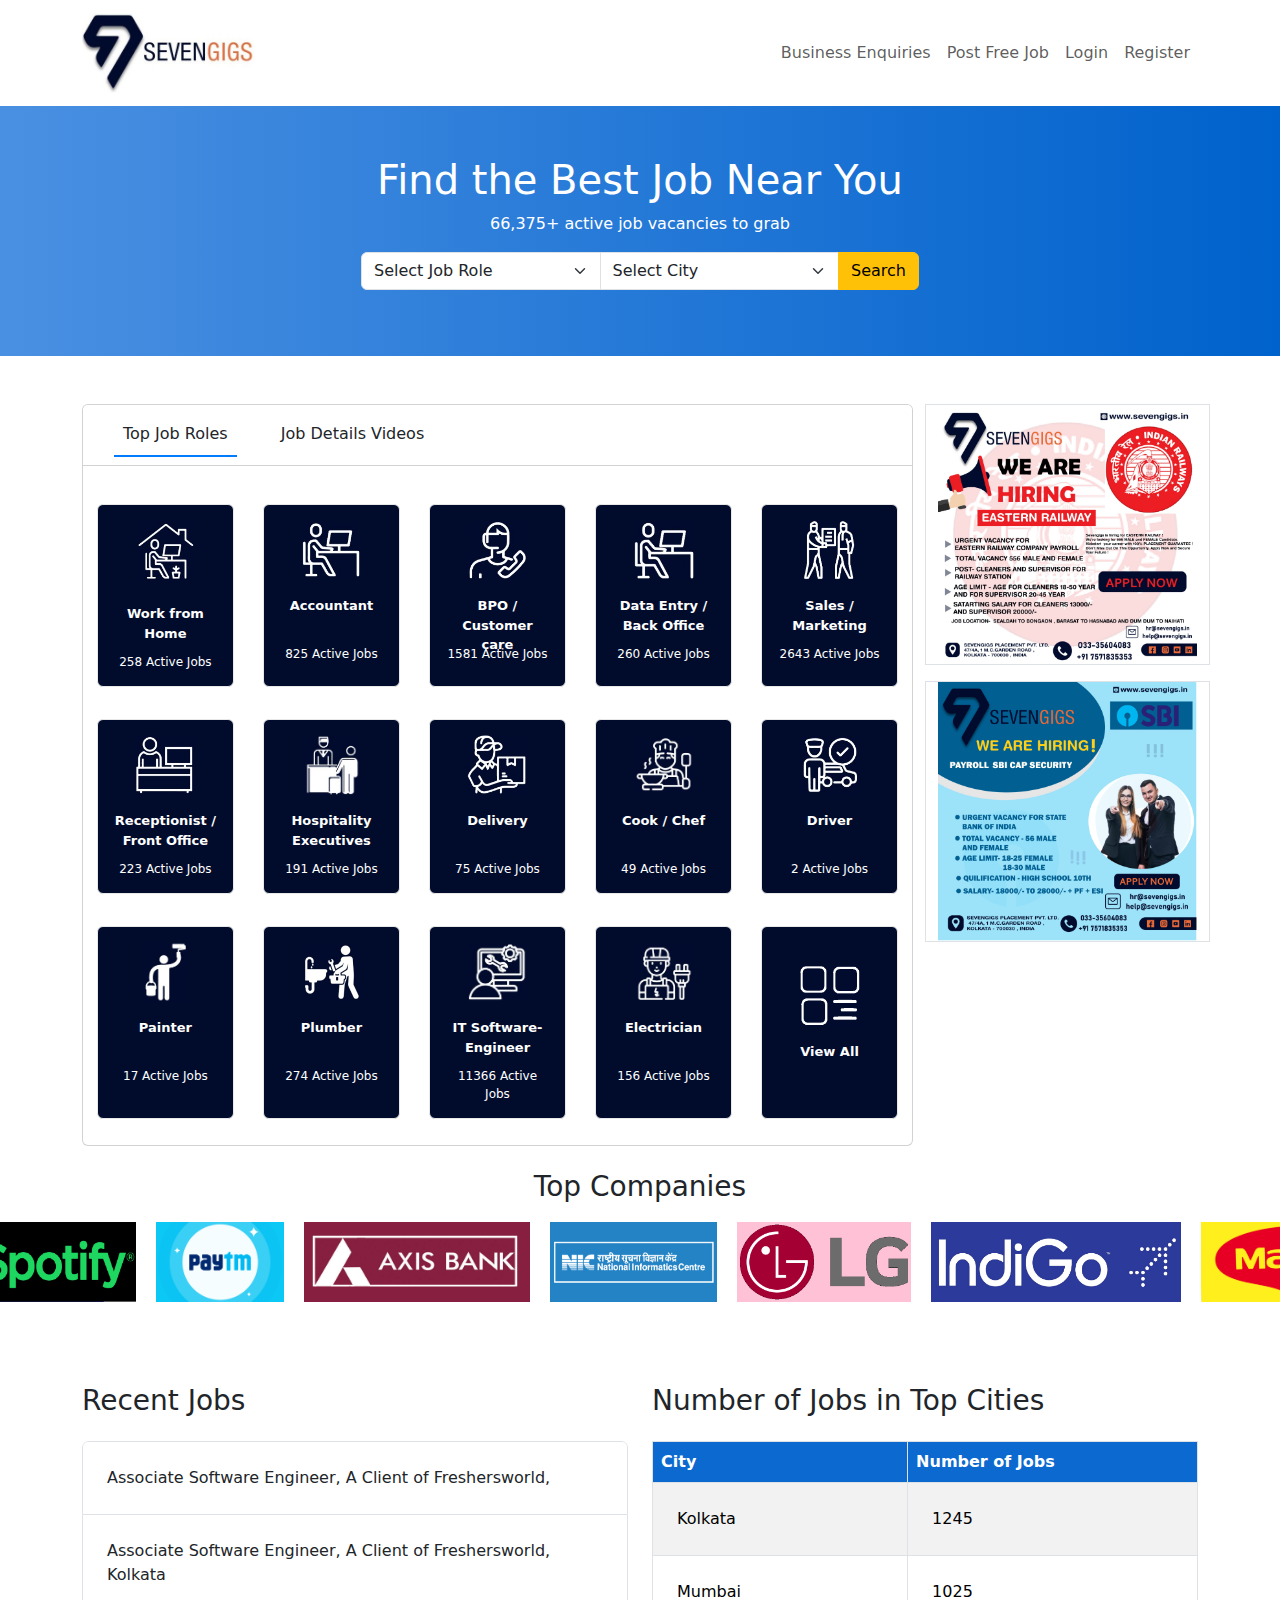
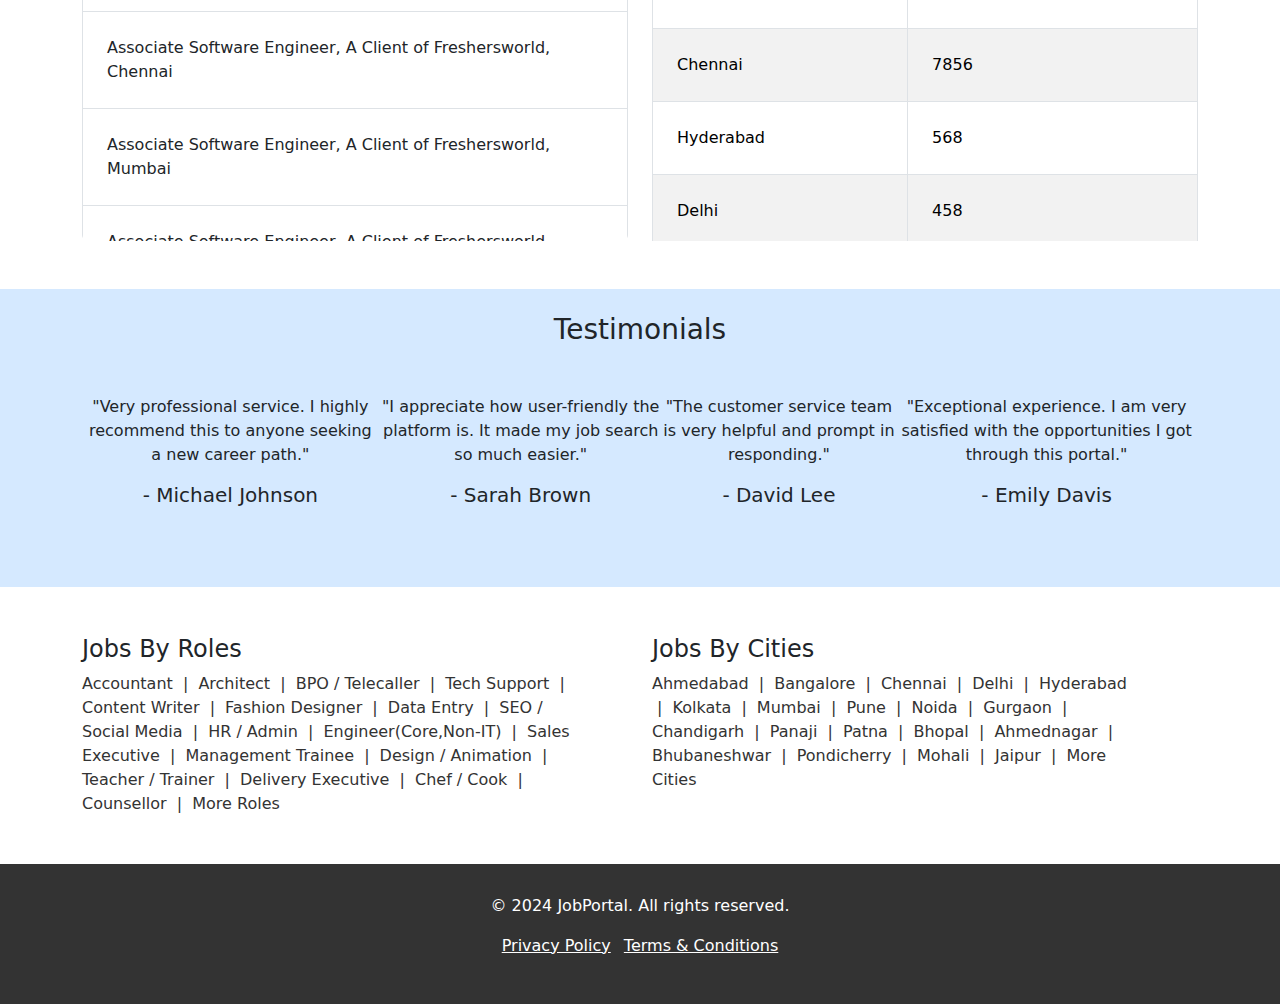
==== index.html @ e4643f8d "This is my first upload" ====
<!DOCTYPE html>
<html lang="en">
<head>
    <meta charset="UTF-8">
    <meta name="viewport" content="width=device-width, initial-scale=1.0">
    <title>Job Portal</title>
    <link href="https://cdn.jsdelivr.net/npm/bootstrap@5.3.0-alpha1/dist/css/bootstrap.min.css" rel="stylesheet">

    <link rel="stylesheet" type="text/css" href="https://cdnjs.cloudflare.com/ajax/libs/slick-carousel/1.8.1/slick.min.css"/>
    <link rel="stylesheet" type="text/css" href="https://cdnjs.cloudflare.com/ajax/libs/slick-carousel/1.8.1/slick-theme.min.css"/>
    <script type="text/javascript" src="https://cdnjs.cloudflare.com/ajax/libs/jquery/3.6.0/jquery.min.js"></script>
    <script type="text/javascript" src="https://cdnjs.cloudflare.com/ajax/libs/slick-carousel/1.8.1/slick.min.js"></script>

    <style>
        /* Custom styles */
        .hero-section {
            background: linear-gradient(90deg, #4a90e2, #0062cc);
            padding: 50px 0;
            color: white;
            text-align: center;
        }
        
        .company-logos img {
            max-width: 250px;
            max-height: 80px;
            margin: 10px;
        }
        .testimonials {
            background: #f9f9f9;
            padding: 50px 0;
        }
        .footer {
            background: #333;
            color: white;
            padding: 30px 0;
        }

        .job-role-div {
            text-align: center;
            border: 1px solid #E8E8E8;
            border-radius: 6px;
            padding: 15px;
            margin: 10px;
            transition: transform 0.3s ease-in-out, box-shadow 0.3s ease-in-out;
            background-color: #010c2c; /* Ensure a consistent background */
            cursor: pointer; 
            margin-top: 22px;
            
        }

        .job-role-div:hover {
            transform: scale(1.05);
            box-shadow: 0 4px 8px rgba(0, 0, 0, 0.1); /* Subtle shadow on hover */
        }

        .job-role-title {            
            font-weight: 700;
            text-align: center;
            padding-top: 16px;
            font-size: 13px;
            color: #ffffff;
            height: 40px;
        }

        .job-role-count{
            text-align: center;
            padding-top: 25px;
            font-size: 12px;
            color: #ffffff;
        }

        .img-60 {
            width: 60px;
            height: 60px;
            object-fit: contain; /* Make sure the images are correctly sized */
        }

        @media (max-width: 767.98px) { /* Mobile responsiveness */
            .job-role-div {
                margin: 5px;
                padding: 10px;
            }
            .job-role-title {
                font-size: 14px;
            }
        }


        .tabs {
            cursor: pointer;
            margin: 0 15px;
            padding: 9px;
            display: inline-block;
        }

        .active-tab {
            border-bottom: 2px solid #007bff;
        }

        .boxContent {
            height: 400px; /* Fixed height for both sections */
        }

        .boxContent a{
            padding: 24px;
        }

        .list-group {
            max-height: 100%;
            overflow-y: auto; /* Enable vertical scrolling */
        }
        .tableView {
            max-height: 100%;
            overflow-y: auto; /* Fixed table without scrolling */
        }
        

        .tableView table tr th{
            background: #0c69cf;
            color: white;
        }

        .tableView table tr td{
            padding: 24px;
        }


        .testimonials{
            background-color: #d5e9ff;
        }

        .jobSection .jobType{
            margin: 0;    
            padding: 0;
            width: 90%;
        }

        .jobSection .jobType a{
            text-decoration: none;
            color:#333;
        }
        .jobSection .jobType a span{            
            padding: 0 5px;
        }
        
        
    


       
    </style>
</head>
<body>

<!-- Header -->
<nav class="navbar navbar-expand-lg navbar-light">
    <div class="container">
        <a class="navbar-brand" href="#"><img src="./img/logo.jpg" style="max-width: 300px;max-height: 80px;"></a>
        <button class="navbar-toggler" type="button" data-bs-toggle="collapse" data-bs-target="#navbarNav" aria-controls="navbarNav" aria-expanded="false" aria-label="Toggle navigation">
            <span class="navbar-toggler-icon"></span>
        </button>
        <div class="collapse navbar-collapse" id="navbarNav">
            <ul class="navbar-nav ms-auto">
                <li class="nav-item">
                    <a class="nav-link" href="#">Business Enquiries</a>
                </li>
                <li class="nav-item">
                    <a class="nav-link" href="#">Post Free Job</a>
                </li>
                <li class="nav-item">
                    <a class="nav-link" href="#">Login</a>
                </li>
                <li class="nav-item">
                    <a class="nav-link btn btn-warning" href="#">Register</a>
                </li>
            </ul>
        </div>
    </div>
</nav>

<!-- Hero Section -->
<section class="hero-section">
    <div class="container">
        <h1>Find the Best Job Near You</h1>
        <p>66,375+ active job vacancies to grab</p>
        <form class="d-flex justify-content-center">
            <div class="input-group mb-3 w-50">
                <select class="form-select">
                    <option selected>Select Job Role</option>
                    <option value="1">Accountant</option>
                    <option value="2">Engineer</option>
                    <option value="3">Manager</option>
                </select>
                <select class="form-select">
                    <option selected>Select City</option>
                    <option value="1">Chennai</option>
                    <option value="2">Bangalore</option>
                    <option value="3">Mumbai</option>
                </select>
                <button class="btn btn-warning" type="submit">Search</button>
            </div>
        </form>
    </div>
</section>

<div class="container mt-5">
    <div class="row">
        <div class="col-md-9">
            <div class="card">
                <div class="card-header bg-white">
                    <span class="font-bold tabs roleTab active-tab" onclick="showTab('jobRoles')">Top Job Roles</span>
                    <span class="font-bold tabs videoTab" onclick="showTab('videos')">Job Details Videos</span>
                </div>

                <div class="card-body">
                    <div id="jobRoles" class="tab-content">
                        <div class="row d-flex justify-content-between">
                            <!-- Job Role Box 1 -->
                            <a href="/accountant-jobs" class="col-md-2 d-flex flex-column align-items-center text-decoration-none job-role-div">
                                <img alt="Accountant" class="img-60" src="./img/workfromhome.png">
                                <div class="job-role-title mt-2">Work from Home</div>
                                <div class="job-role-count">258 Active Jobs</div>
                            </a>
    
                            <a href="/accountant-jobs" class="col-md-2 d-flex flex-column align-items-center text-decoration-none job-role-div">
                                <img alt="Accountant" class="center img-60" src="./img/Accountant.png">
                                <div class="center job-role-title">Accountant</div>
                                <div class="center job-role-count">825 Active Jobs</div>
                            </a>
                            
                            <a href="/accountant-jobs" class="col-md-2 d-flex flex-column align-items-center text-decoration-none job-role-div">
                                <img alt="BPO / Customer care" class="center img-60" src="./img/BPO_Telecallers.png">
                                <div class="center job-role-title">BPO / Customer care</div>
                                <div class="center job-role-count">1581 Active Jobs</div>
                            </a>
                            
                            <a href="/accountant-jobs" class="col-md-2 d-flex flex-column align-items-center text-decoration-none job-role-div">
                                <img alt="Data Entry / Back Office" class="center img-60" src="./img/Data_entry_Back_office.png">
                                <div class="center job-role-title">Data Entry / Back Office</div>
                                <div class="center job-role-count">260 Active Jobs</div>
                            </a>
                            
                            <a href="/accountant-jobs" class="col-md-2 d-flex flex-column align-items-center text-decoration-none job-role-div">
                                <img alt="Sales / Marketing" class="center img-60" src="./img/Sales.png">
                                <div class="center job-role-title">Sales / Marketing</div>
                                <div class="center job-role-count">2643 Active Jobs</div>
                            </a>
                            
                            <a href="/accountant-jobs" class="col-md-2 d-flex flex-column align-items-center text-decoration-none job-role-div">
                                <img alt="Receptionist / Front Office" class="center img-60" src="./img/Receptionist_Front_office.png">
                                <div class="center job-role-title">Receptionist / Front Office</div>
                                <div class="center job-role-count">223 Active Jobs</div>
                            </a>
                            <a href="/accountant-jobs" class="col-md-2 d-flex flex-column align-items-center text-decoration-none job-role-div">
                                <img alt="Hospitality Executives" class="center img-60" src="./img/Hospitality_Executives.png">
                                <div class="center job-role-title">Hospitality Executives</div>
                                <div class="center job-role-count">191 Active Jobs</div>
                            </a>
                            
                            <a href="/accountant-jobs" class="col-md-2 d-flex flex-column align-items-center text-decoration-none job-role-div">
                                <img alt="Delivery" class="center img-60" src="./img/Delivery_boy.png">
                                <div class="center job-role-title">Delivery</div>
                                <div class="center job-role-count">75 Active Jobs</div>
                            </a>
                            
                            <a href="/accountant-jobs" class="col-md-2 d-flex flex-column align-items-center text-decoration-none job-role-div">
                                <img alt="Cook / Chef" class="center img-60" src="./img/Cook.png">
                                <div class="center job-role-title">Cook / Chef</div>
                                <div class="center job-role-count">49 Active Jobs</div>
                            </a>
                            
                            <a href="/accountant-jobs" class="col-md-2 d-flex flex-column align-items-center text-decoration-none job-role-div">
                                <img alt="Driver" class="center img-60" src="./img/Driver.png">
                                <div class="center job-role-title">Driver</div>
                                <div class="center job-role-count">2 Active Jobs</div>
                            </a>
                            
                            <a href="/accountant-jobs" class="col-md-2 d-flex flex-column align-items-center text-decoration-none job-role-div">
                                <img alt="Painter" class="center img-60" src="./img/Painter.png">
                                <div class="center job-role-title">Painter</div>
                                <div class="center job-role-count">17 Active Jobs</div>
                            </a>
                            
                            <a href="/accountant-jobs" class="col-md-2 d-flex flex-column align-items-center text-decoration-none job-role-div">
                                <img alt="Plumber" class="center img-60" src="./img/Plumber.png">
                                <div class="center job-role-title">Plumber</div>
                                <div class="center job-role-count">274 Active Jobs</div>
                            </a>
                            
                            <a href="/accountant-jobs" class="col-md-2 d-flex flex-column align-items-center text-decoration-none job-role-div">
                                <img alt="IT Software-Engineer" class="center img-60" src="./img/IT-Software.png">
                                <div class="center job-role-title">IT Software-Engineer</div>
                                <div class="center job-role-count">11366 Active Jobs</div>
                            </a>
                            
                            <a href="/accountant-jobs" class="col-md-2 d-flex flex-column align-items-center text-decoration-none job-role-div">
                                <img  alt="Electrician" class="center img-60" src="./img/Electrician.png">
                                <div class="center job-role-title">Electrician</div>
                                <div class="center job-role-count">156 Active Jobs</div>
                            </a>

                            <a href="/accountant-jobs" class="col-md-2 d-flex flex-column align-items-center text-decoration-none job-role-div">                                
                                <img alt="view_all" class="center img-60 mt-4" src="./img/view_all.png">
                                <div class="center job-role-title">View All</div>
                            </a>
                        </div>    
                    </div>

                    <div id="videos" class="tab-content d-none">
                        <div class="row d-flex justify-content-between">
                            <!-- Video Box 1 -->
                            <a href="/accountant-jobs" class="col-md d-flex flex-column align-items-center text-decoration-none job-role-div">
                                <img alt="Accountant" class="img-60" src="./img/Accountant.svg">
                                <div class="job-role-title mt-2">Accountant video</div>
                                <div class="job-role-count">825 Active Jobs</div>
                            </a>

                            <a href="/accountant-jobs" class="col-md d-flex flex-column align-items-center text-decoration-none job-role-div">
                                <img alt="Accountant" class="img-60" src="./img/Accountant.svg">
                                <div class="job-role-title mt-2">Accountant video</div>
                                <div class="job-role-count">825 Active Jobs</div>
                            </a>

                            <a href="/accountant-jobs" class="col-md d-flex flex-column align-items-center text-decoration-none job-role-div">
                                <img alt="Accountant" class="img-60" src="./img/Accountant.svg">
                                <div class="job-role-title mt-2">Accountant video</div>
                                <div class="job-role-count">825 Active Jobs</div>
                            </a>
    
                            
                        </div>
                    </div>
                </div>
            </div>        
            
        </div>
        <div class="col-md-3">
            <div class="d-flex flex-column align-items-center">            
                <div class="row">
                    <div class="image1 d-flex justify-content-center mb-3 border">
                        <img src="./img/job_poster_1.jpeg" alt="Image 1" class="img-fluid">
                    </div>
                    <div class="image2 d-flex justify-content-center border">
                        <img src="./img/job_poster_2.jpeg" alt="Image 2" class="img-fluid">
                    </div>
                </div>
            </div>   
        </div>        
    </div>   

</div>



<!-- Partner Companies Section -->
<section class="company-logos text-center py-4">
    <div class="container">
        <h3>Top Companies</h3>
        <div class="slider d-flex justify-content-center">
            <img src="./img/com_1.png" alt="Company 1">
            <img src="./img/com_2.png" alt="Company 2">
            <img src="./img/com_3.png" alt="Company 3">
            <img src="./img/com_4.png" alt="Company 4">
            <img src="./img/com_5.png" alt="Company 5">
            <img src="./img/com_6.png" alt="Company 6">
            <img src="./img/com_7.png" alt="Company 7">            
        </div>
    </div>
</section>


<div class="container mt-5 mb-5">
    <div class="row">
        <!-- Recent Jobs Section -->
        <div class="col-md-6 d-flex flex-column">
            <div class="boxTitle mb-3">
                <h3>Recent Jobs</h3>
            </div>
            <div class="boxContent list-group flex-grow-1">
                <a href="#" class="list-group-item list-group-item-action">
                    Associate Software Engineer, A Client of Freshersworld,
                </a>
                <a href="#" class="list-group-item list-group-item-action">
                    Associate Software Engineer, A Client of Freshersworld, Kolkata
                </a>
                <a href="#" class="list-group-item list-group-item-action">
                    Associate Software Engineer, A Client of Freshersworld, Chennai
                </a>
                <a href="#" class="list-group-item list-group-item-action">
                    Associate Software Engineer, A Client of Freshersworld, Mumbai
                </a>
                <a href="#" class="list-group-item list-group-item-action">
                    Associate Software Engineer, A Client of Freshersworld, Hyderabad
                </a>
                <a href="#" class="list-group-item list-group-item-action">
                    Associate Software Engineer, A Client of Freshersworld, Delhi
                </a>
                <a href="#" class="list-group-item list-group-item-action">
                    Associate Software Engineer, A Client of Freshersworld, Assam
                </a>
                <a href="#" class="list-group-item list-group-item-action">
                    Associate Software Engineer, A Client of Freshersworld, Assam
                </a>
                <a href="#" class="list-group-item list-group-item-action">
                    Associate Software Engineer, A Client of Freshersworld, Assam
                </a>
                <a href="#" class="list-group-item list-group-item-action">
                    Associate Software Engineer, A Client of Freshersworld, Assam
                </a>
                <a href="#" class="list-group-item list-group-item-action">
                    Associate Software Engineer, A Client of Freshersworld, Assam
                </a>
                <a href="#" class="list-group-item list-group-item-action">
                    Associate Software Engineer, A Client of Freshersworld, Assam
                </a>
                <a href="#" class="list-group-item list-group-item-action">
                    Associate Software Engineer, A Client of Freshersworld, Assam
                </a>

            </div>
        </div>

        <!-- Number of Jobs in Top Cities Section -->
        <div class="col-md-6 d-flex flex-column">
            <div class="boxTitle mb-3">
                <h3>Number of Jobs in Top Cities</h3>
            </div>
            <div class="boxContent tableView">
                <table class="table table-striped table-bordered">
                    <thead class="thead-dark">
                        <tr>
                            <th scope="col">City</th>
                            <th scope="col">Number of Jobs</th>
                        </tr>
                    </thead>
                    <tbody>
                        <tr>
                            <td>Kolkata</td>
                            <td>1245</td>
                        </tr>
                        <tr>
                            <td>Mumbai</td>
                            <td>1025</td>
                        </tr>
                        <tr>
                            <td>Chennai</td>
                            <td>7856</td>
                        </tr>
                        <tr>
                            <td>Hyderabad</td>
                            <td>568</td>
                        </tr>
                        <tr>
                            <td>Delhi</td>
                            <td>458</td>
                        </tr>
                    </tbody>
                </table>
            </div>
        </div>
    </div>
</div>




<section class="testimonials text-center py-4">
    <div class="container">
        <h3>Testimonials</h3>
        <div class="testimonialsSlider mt-5 mb-5 d-flex justify-content-center">

            <div class="testimonial-box">
                <p>"Very professional service. I highly recommend this to anyone seeking a new career path."</p>
                <h5>- Michael Johnson</h5>
            </div>
            
            <div class="testimonial-box">
                <p>"I appreciate how user-friendly the platform is. It made my job search so much easier."</p>
                <h5>- Sarah Brown</h5>
            </div>

            <div class="testimonial-box">
                <p>"The customer service team is very helpful and prompt in responding."</p>
                <h5>- David Lee</h5>
            </div>

            <div class="testimonial-box">
                <p>"Exceptional experience. I am very satisfied with the opportunities I got through this portal."</p>
                <h5>- Emily Davis</h5>
            </div>
                     
        </div>
    </div>
</section>


<section class="jobSection mt-5 mb-5">
    <div class="container">
        <div class="row">
            <div class="col-md-6">
                <h4>Jobs By Roles</h4>
                <ul class="jobType">
                    <a href="#">Accountant <span>|</span></a>
                    <a href="#">Architect <span>|</span></a>
                    <a href="#">BPO / Telecaller <span>|</span></a>
                    <a href="#">Tech Support <span>|</span></a>
                    <a href="#">Content Writer <span>|</span></a>
                    <a href="#">Fashion Designer <span>|</span></a>
                    <a href="#">Data Entry <span>|</span></a>
                    <a href="#">SEO / Social Media <span>|</span></a>
                    <a href="#">HR / Admin <span>|</span></a>
                    <a href="#">Engineer(Core,Non-IT) <span>|</span></a>
                    <a href="#">Sales Executive <span>|</span></a>
                    <a href="#">Management Trainee <span>|</span></a>
                    <a href="#">Design / Animation <span>|</span></a>
                    <a href="#">Teacher / Trainer <span>|</span></a>
                    <a href="#">Delivery Executive <span>|</span></a>
                    <a href="#">Chef / Cook <span>|</span></a>
                    <a href="#">Counsellor <span>|</span></a>
                    <a href="#">More Roles </a>
                </ul>
            </div>

            <div class="col-md-6">
                <h4>Jobs By Cities</h4>
                <ul class="jobType">
                    <a href="#">Ahmedabad <span>|</span> </a>
                    <a href="#">Bangalore <span>|</span> </a>
                    <a href="#">Chennai <span>|</span> </a>
                    <a href="#">Delhi <span>|</span> </a>
                    <a href="#">Hyderabad <span>|</span> </a>
                    <a href="#">Kolkata <span>|</span> </a>
                    <a href="#">Mumbai <span>|</span> </a>
                    <a href="#">Pune <span>|</span> </a>
                    <a href="#">Noida <span>|</span> </a>
                    <a href="#">Gurgaon <span>|</span> </a>
                    <a href="#">Chandigarh <span>|</span> </a>
                    <a href="#">Panaji <span>|</span> </a>
                    <a href="#">Patna <span>|</span> </a>
                    <a href="#">Bhopal <span>|</span> </a>
                    <a href="#">Ahmednagar <span>|</span> </a>
                    <a href="#">Bhubaneshwar <span>|</span> </a>
                    <a href="#">Pondicherry <span>|</span> </a>
                    <a href="#">Mohali <span>|</span> </a>
                    <a href="#">Jaipur <span>|</span> </a>
                    <a href="#">More Cities </a>
                </ul>                
            </div>
        </div>
    </div>
</section>







<!-- Footer -->
<footer class="footer text-center">
    <div class="container">
        <p>© 2024 JobPortal. All rights reserved.</p>
        <ul class="list-inline">
            <li class="list-inline-item"><a href="#" class="text-white">Privacy Policy</a></li>
            <li class="list-inline-item"><a href="#" class="text-white">Terms & Conditions</a></li>
        </ul>
    </div>
</footer>

<script src="https://cdn.jsdelivr.net/npm/bootstrap@5.3.0-alpha1/dist/js/bootstrap.bundle.min.js"></script>
<script src="https://cdn.jsdelivr.net/npm/bootstrap@5.3.0-alpha1/dist/js/bootstrap.bundle.min.js"></script>

<script>
    function showTab(tab) {
        // Hide all tab contents
        document.querySelectorAll('.tab-content').forEach(el => el.classList.add('d-none'));

        // Remove active tab class from all tabs
        document.querySelectorAll('.tabs').forEach(el => el.classList.remove('active-tab'));

        // Show the selected tab content and add active class to the clicked tab
        document.getElementById(tab).classList.remove('d-none');
        if (tab === 'jobRoles') {
            document.querySelector('.roleTab').classList.add('active-tab');
        } else {
            document.querySelector('.videoTab').classList.add('active-tab');
        }
    }

    $(document).ready(function(){
        $('.slider').slick({
            slidesToShow: 4, // Number of slides to show at once
            slidesToScroll: 1, // Number of slides to scroll at a time
            autoplay: true, // Automatically play the slides
            autoplaySpeed: 2000, // Speed of autoplay
            dots: true, // Show dots below the slider
            responsive: [
                {
                    breakpoint: 768,
                    settings: {
                        slidesToShow: 2 // Show 2 slides on smaller screens
                    }
                },
                {
                    breakpoint: 480,
                    settings: {
                        slidesToShow: 1 // Show 1 slide on extra small screens
                    }
                }
            ]
        });

        $('.testimonialsSlider').slick({
            slidesToShow: 1, // Number of slides to show at once
            slidesToScroll: 1, // Number of slides to scroll at a time
            autoplay: true, // Automatically play the slides
            autoplaySpeed: 2500, // Speed of autoplay
            dots: true, // Show dots below the slider
            responsive: [
                {
                    breakpoint: 768,
                    settings: {
                        slidesToShow: 2 // Show 2 slides on smaller screens
                    }
                },
                {
                    breakpoint: 480,
                    settings: {
                        slidesToShow: 1 // Show 1 slide on extra small screens
                    }
                }
            ]
        });


    });

    



</script>
</body>
</html>
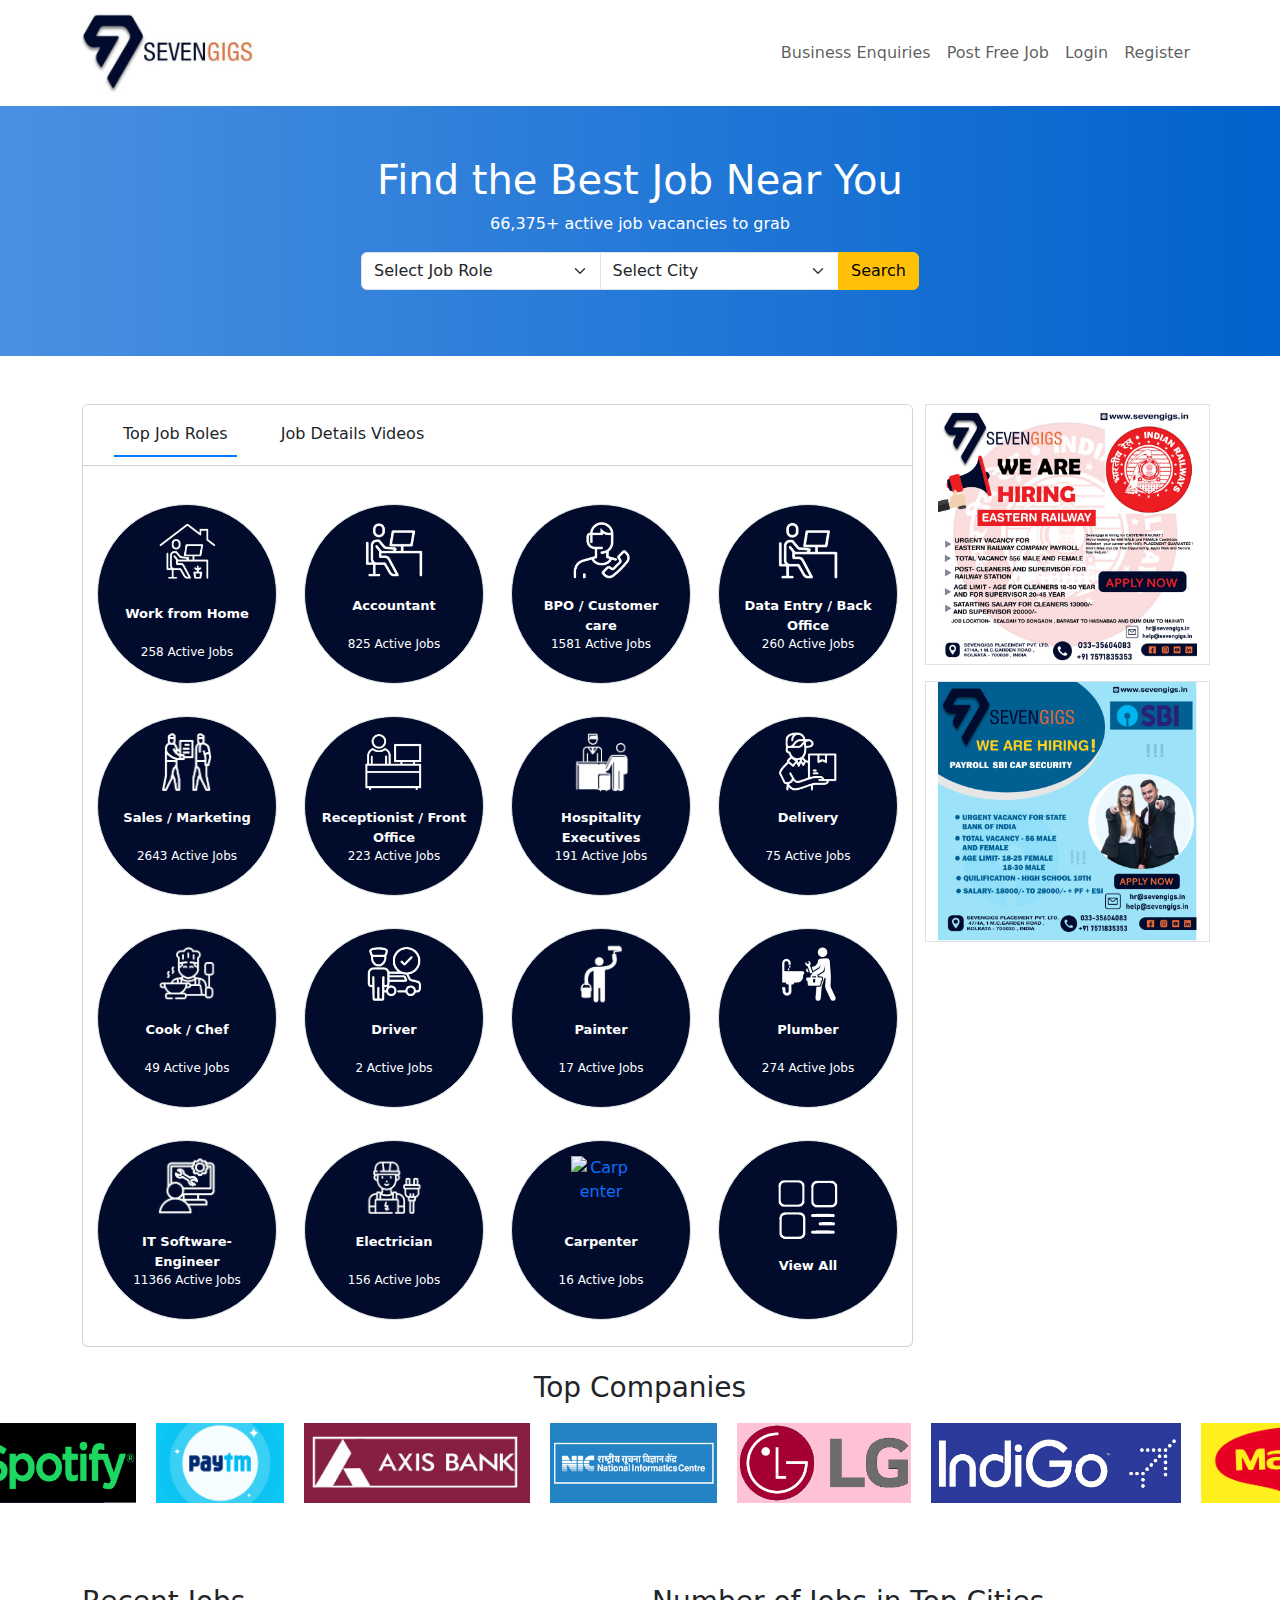
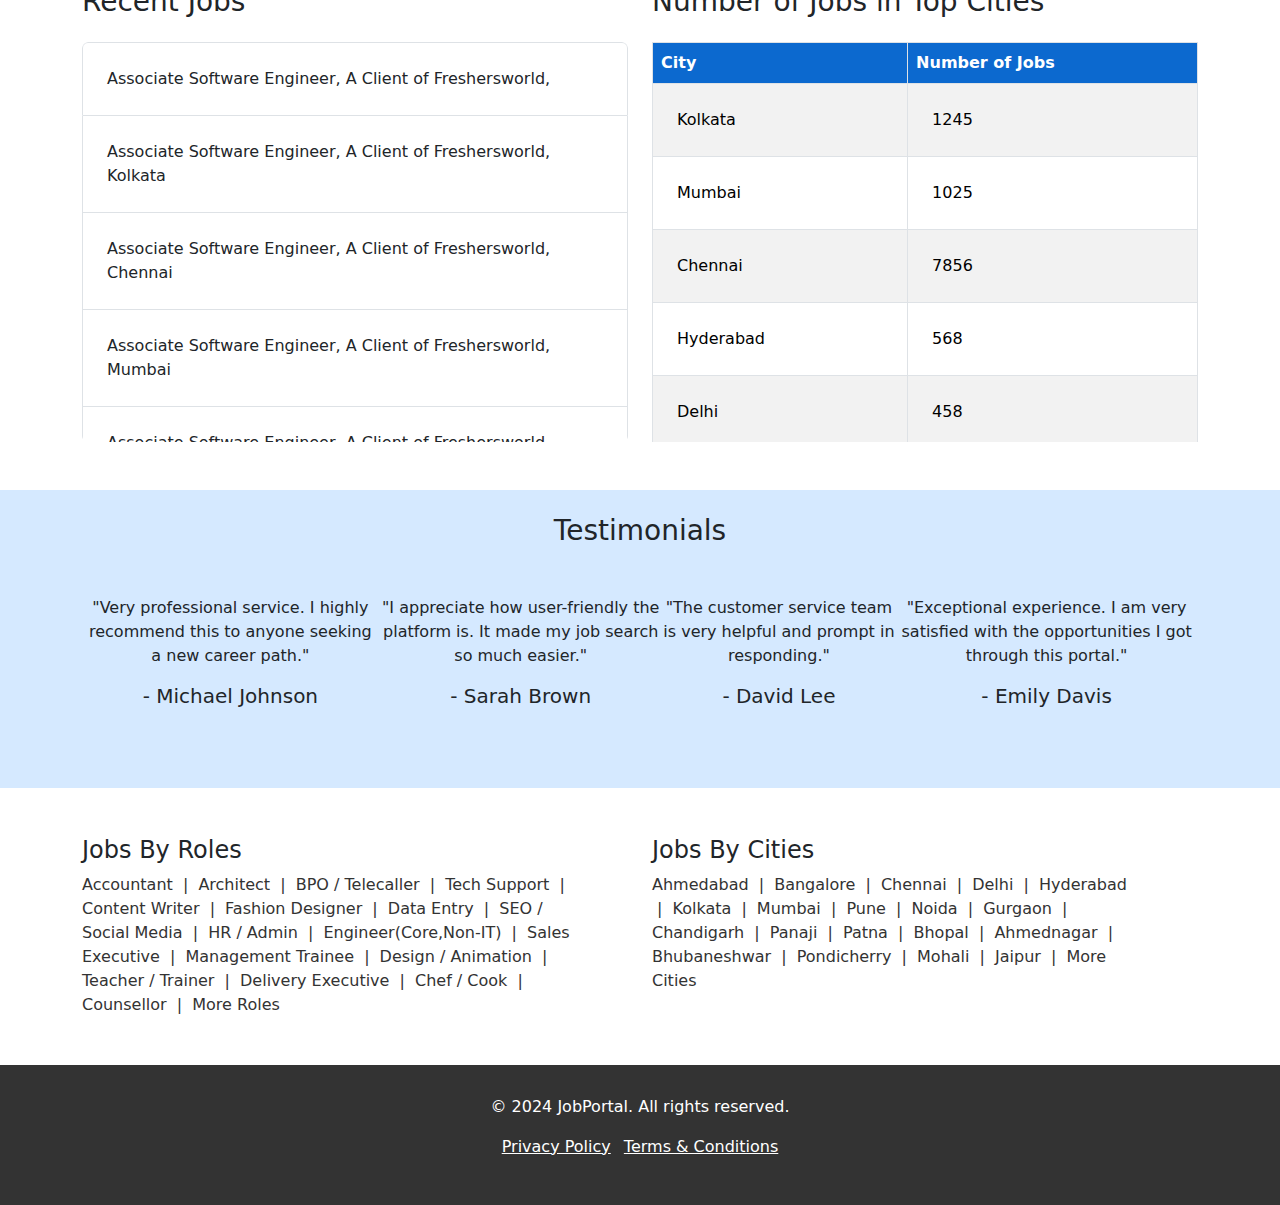
==== commit 06333892: "changes done" ====
--- a/index.html
+++ b/index.html
@@ -38,13 +38,17 @@
         .job-role-div {
             text-align: center;
             border: 1px solid #E8E8E8;
-            border-radius: 6px;
+            /* border-radius: 6px; */
             padding: 15px;
             margin: 10px;
             transition: transform 0.3s ease-in-out, box-shadow 0.3s ease-in-out;
             background-color: #010c2c; /* Ensure a consistent background */
             cursor: pointer; 
             margin-top: 22px;
+            border-radius:50%;
+            height: 180px;
+            width: 180px;
+
             
         }
 
@@ -64,7 +68,7 @@
 
         .job-role-count{
             text-align: center;
-            padding-top: 25px;
+            padding-top: 15px;
             font-size: 12px;
             color: #ffffff;
         }
@@ -299,6 +303,12 @@
                                 <div class="center job-role-count">156 Active Jobs</div>
                             </a>
 
+                            <a href="/accountant-jobs" class="col-md-2 d-flex flex-column align-items-center text-decoration-none job-role-div">
+                                <img  alt="Carpenter" class="center img-60" src="./img/Carpenter.png">
+                                <div class="center job-role-title">Carpenter</div>
+                                <div class="center job-role-count">16 Active Jobs</div>
+                            </a>
+
                             <a href="/accountant-jobs" class="col-md-2 d-flex flex-column align-items-center text-decoration-none job-role-div">                                
                                 <img alt="view_all" class="center img-60 mt-4" src="./img/view_all.png">
                                 <div class="center job-role-title">View All</div>
@@ -309,19 +319,19 @@
                     <div id="videos" class="tab-content d-none">
                         <div class="row d-flex justify-content-between">
                             <!-- Video Box 1 -->
-                            <a href="/accountant-jobs" class="col-md d-flex flex-column align-items-center text-decoration-none job-role-div">
+                            <a href="/accountant-jobs" class="col-md-2 d-flex flex-column align-items-center text-decoration-none job-role-div">
                                 <img alt="Accountant" class="img-60" src="./img/Accountant.svg">
                                 <div class="job-role-title mt-2">Accountant video</div>
                                 <div class="job-role-count">825 Active Jobs</div>
                             </a>
 
-                            <a href="/accountant-jobs" class="col-md d-flex flex-column align-items-center text-decoration-none job-role-div">
+                            <a href="/accountant-jobs" class="col-md-2 d-flex flex-column align-items-center text-decoration-none job-role-div">
                                 <img alt="Accountant" class="img-60" src="./img/Accountant.svg">
                                 <div class="job-role-title mt-2">Accountant video</div>
                                 <div class="job-role-count">825 Active Jobs</div>
                             </a>
 
-                            <a href="/accountant-jobs" class="col-md d-flex flex-column align-items-center text-decoration-none job-role-div">
+                            <a href="/accountant-jobs" class="col-md-2 d-flex flex-column align-items-center text-decoration-none job-role-div">
                                 <img alt="Accountant" class="img-60" src="./img/Accountant.svg">
                                 <div class="job-role-title mt-2">Accountant video</div>
                                 <div class="job-role-count">825 Active Jobs</div>
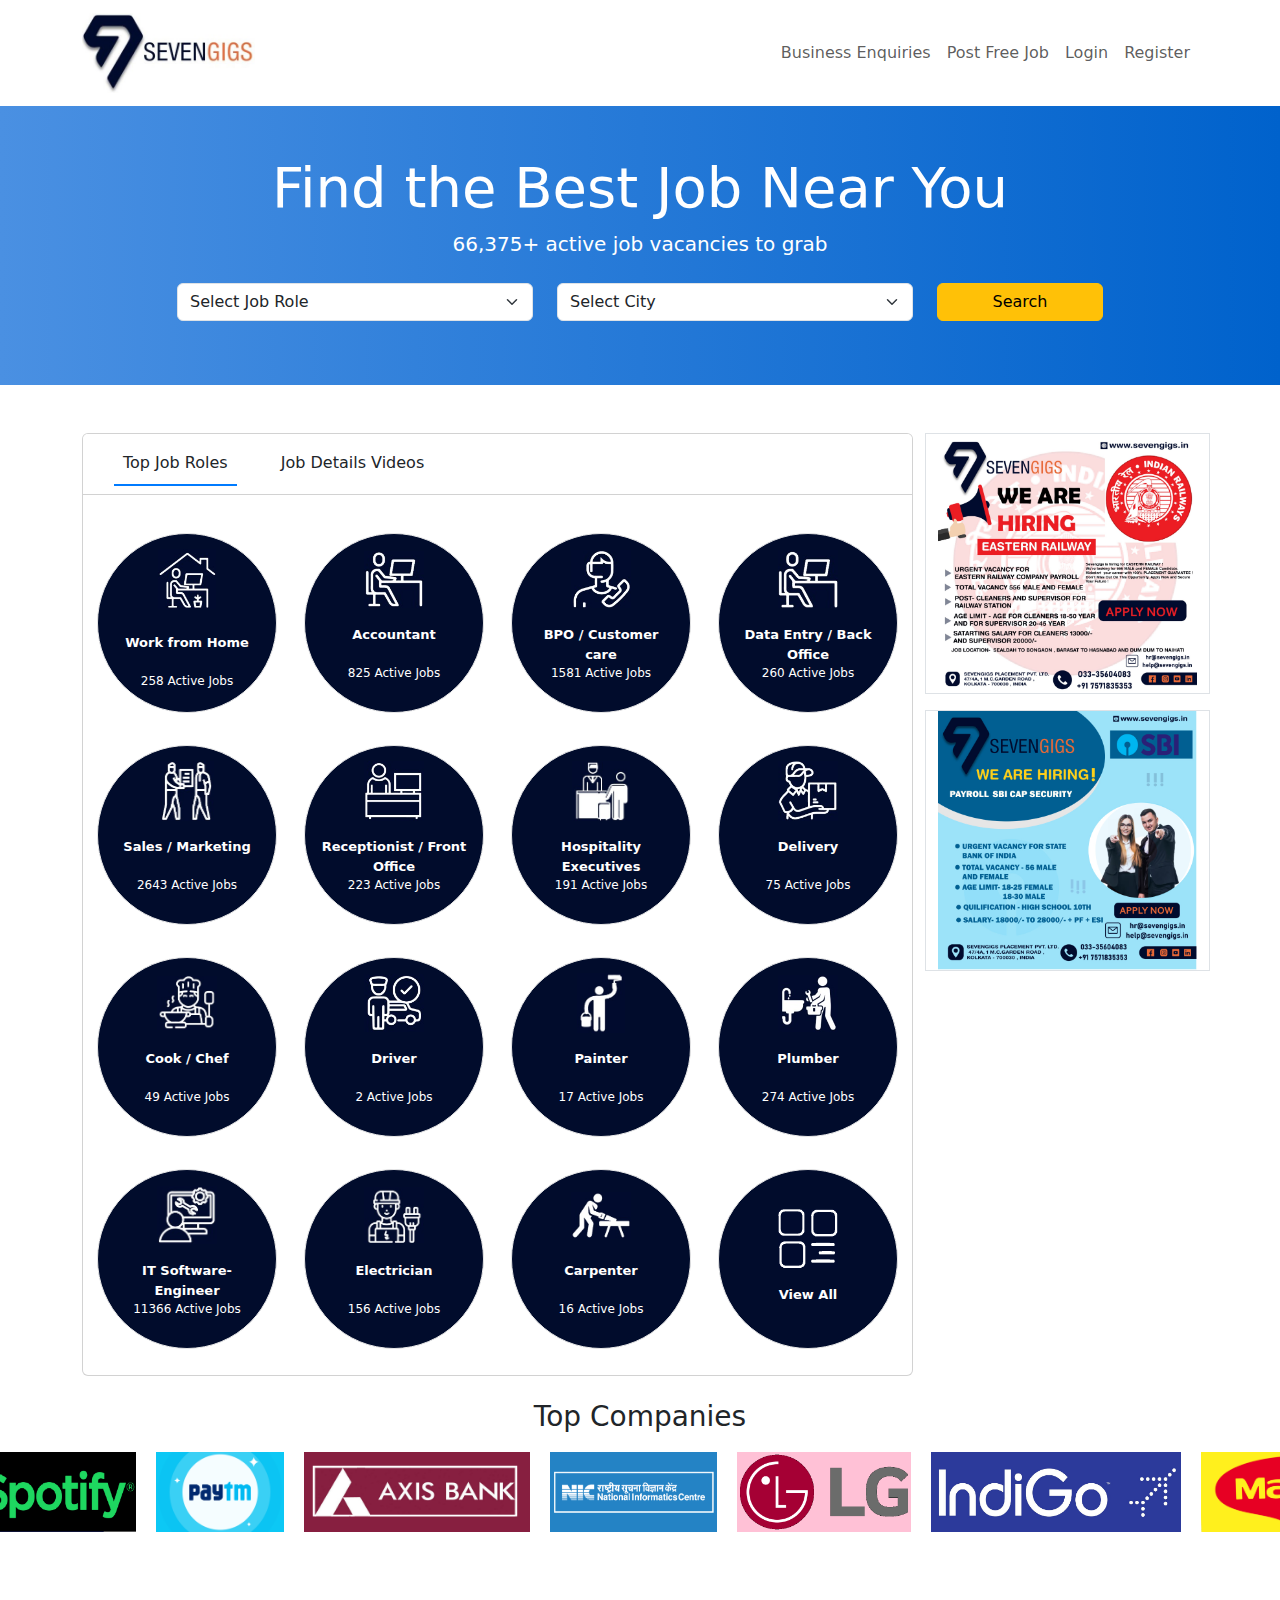
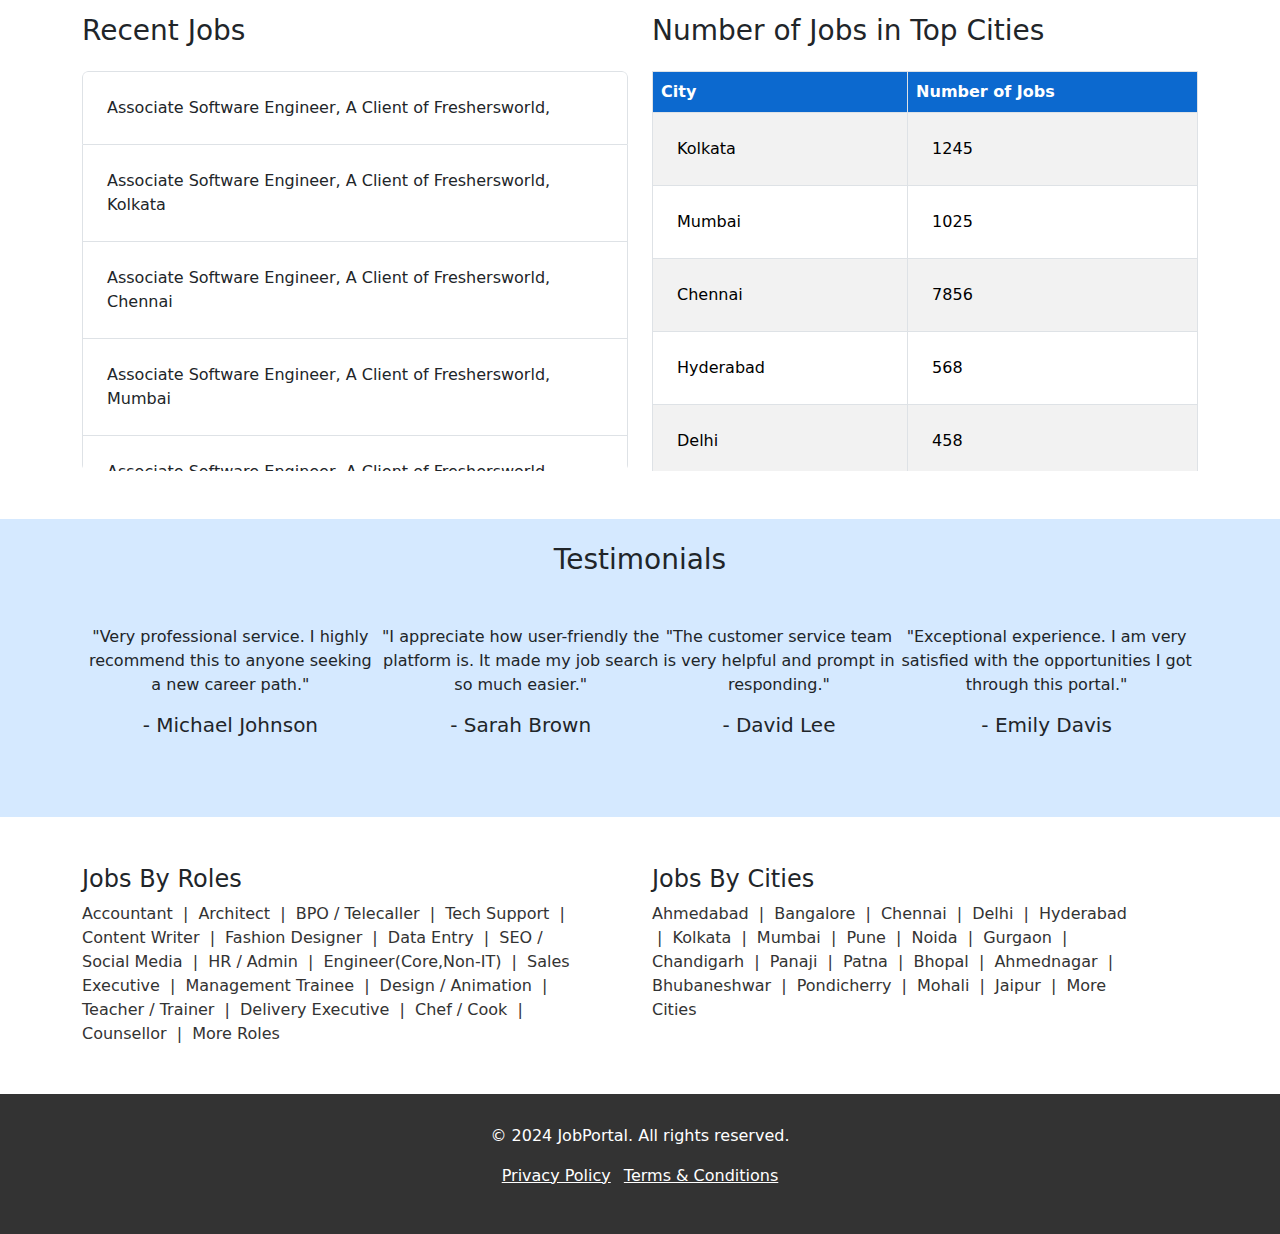
==== commit e95ab962: "Update index.html" ====
--- a/index.html
+++ b/index.html
@@ -183,25 +183,31 @@
 </nav>
 
 <!-- Hero Section -->
-<section class="hero-section">
+<section class="hero-section py-5 text-center">
     <div class="container">
-        <h1>Find the Best Job Near You</h1>
-        <p>66,375+ active job vacancies to grab</p>
-        <form class="d-flex justify-content-center">
-            <div class="input-group mb-3 w-50">
-                <select class="form-select">
-                    <option selected>Select Job Role</option>
-                    <option value="1">Accountant</option>
-                    <option value="2">Engineer</option>
-                    <option value="3">Manager</option>
-                </select>
-                <select class="form-select">
-                    <option selected>Select City</option>
-                    <option value="1">Chennai</option>
-                    <option value="2">Bangalore</option>
-                    <option value="3">Mumbai</option>
-                </select>
-                <button class="btn btn-warning" type="submit">Search</button>
+        <h1 class="display-4">Find the Best Job Near You</h1>
+        <p class="lead">66,375+ active job vacancies to grab</p>
+        <form class="mt-4">
+            <div class="row justify-content-center">
+                <div class="col-12 col-md-4 mb-3">
+                    <select class="form-select">
+                        <option selected>Select Job Role</option>
+                        <option value="1">Accountant</option>
+                        <option value="2">Engineer</option>
+                        <option value="3">Manager</option>
+                    </select>
+                </div>
+                <div class="col-12 col-md-4 mb-3">
+                    <select class="form-select">
+                        <option selected>Select City</option>
+                        <option value="1">Chennai</option>
+                        <option value="2">Bangalore</option>
+                        <option value="3">Mumbai</option>
+                    </select>
+                </div>
+                <div class="col-12 col-md-2 mb-3">
+                    <button class="btn btn-warning w-100" type="submit">Search</button>
+                </div>
             </div>
         </form>
     </div>
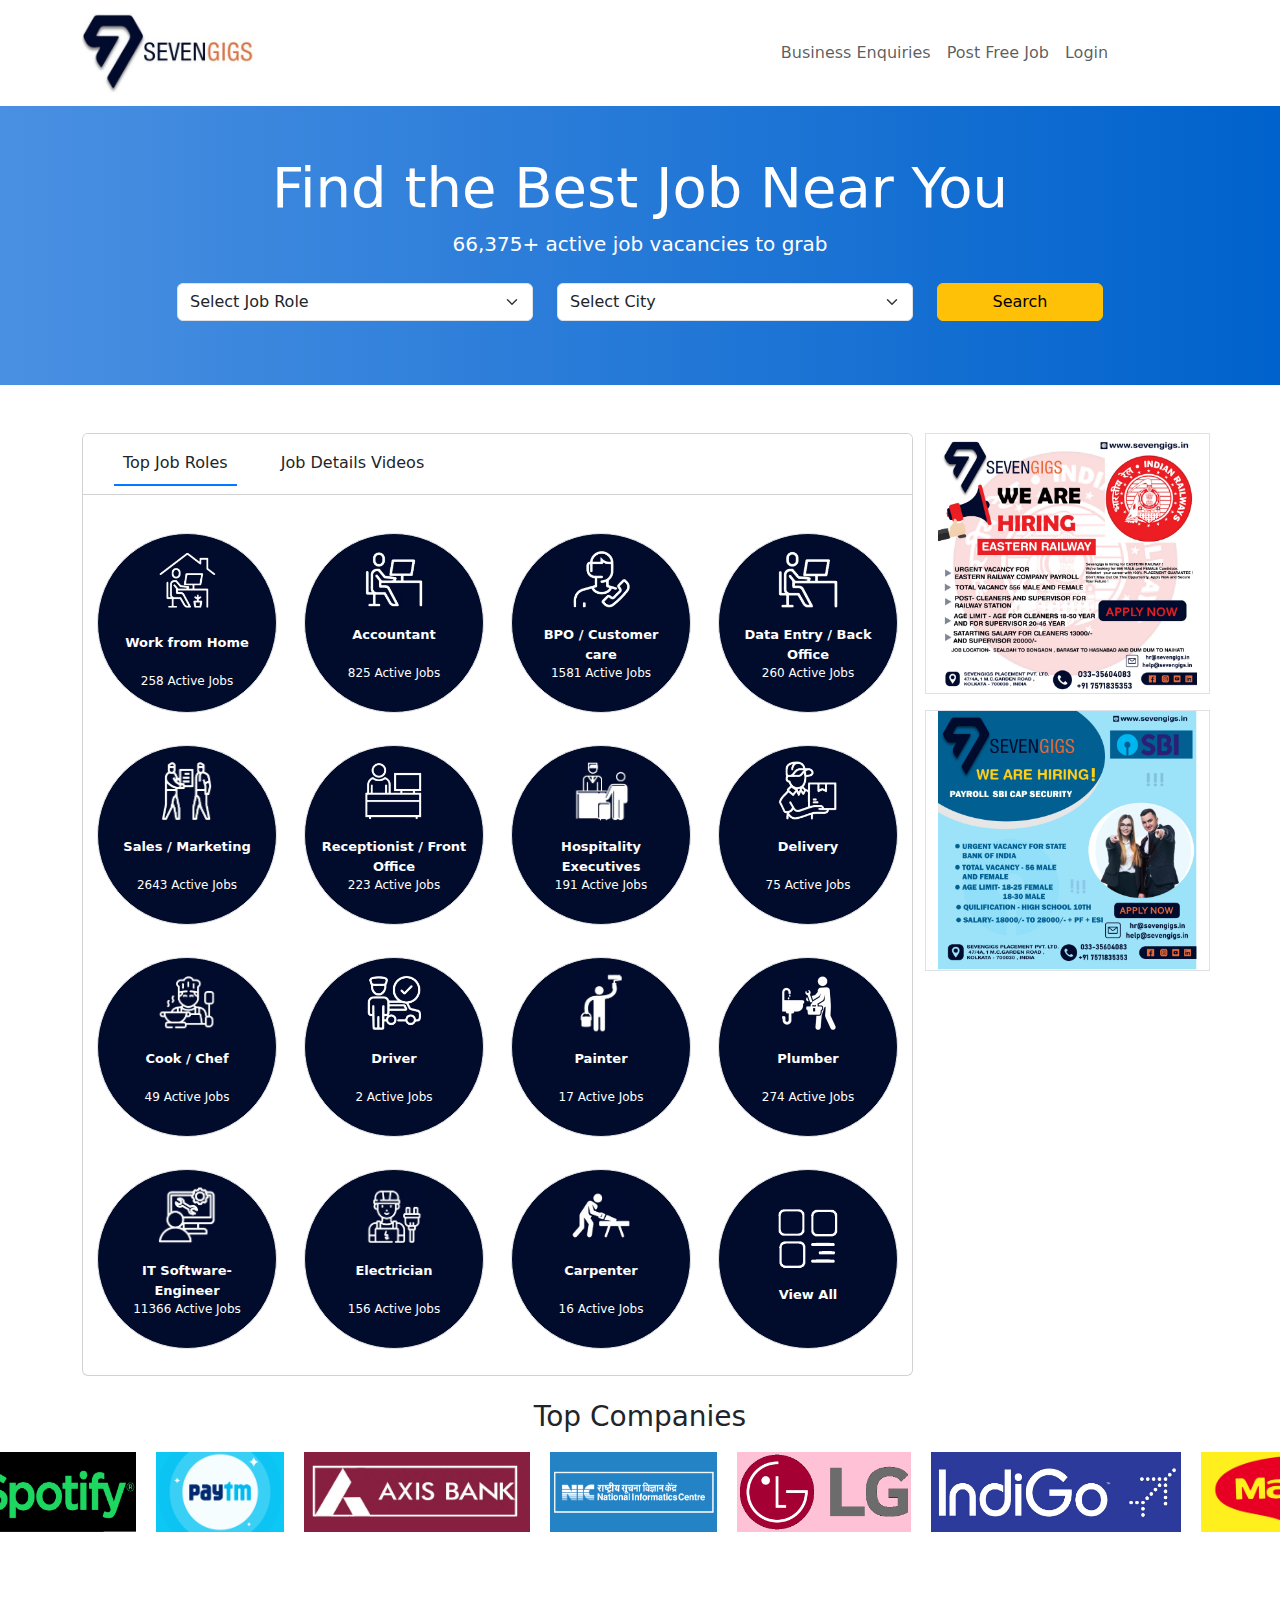
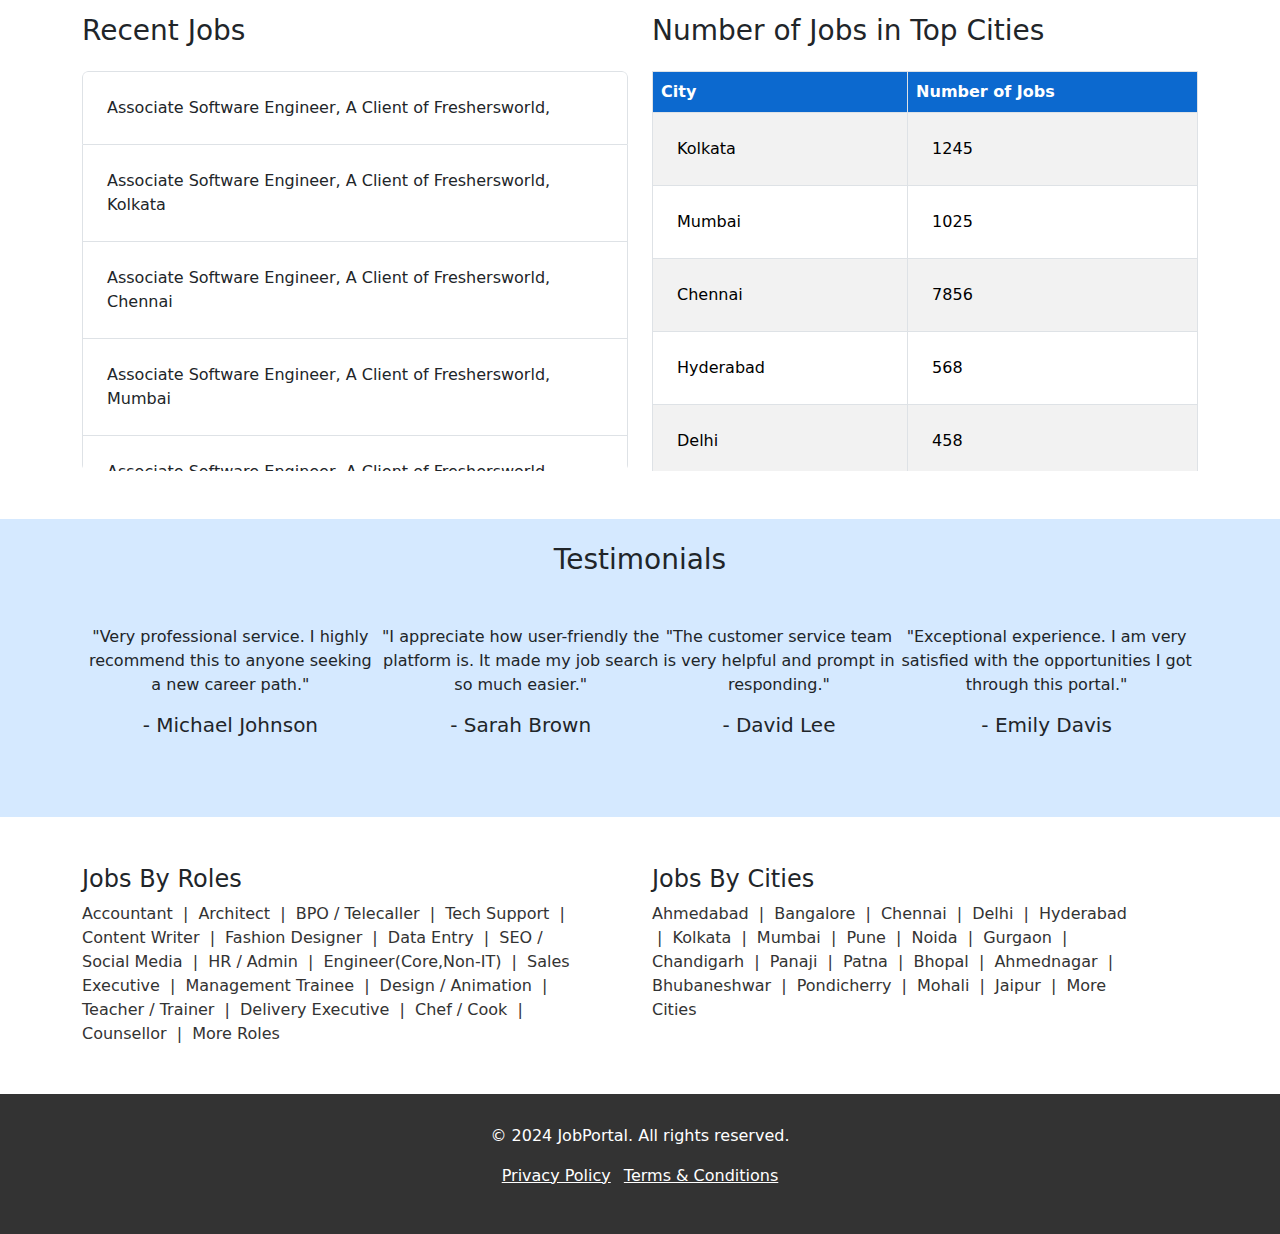
==== commit 34d553b2: "Add files via upload" ====
--- a/index.html
+++ b/index.html
@@ -8,8 +8,7 @@
 
     <link rel="stylesheet" type="text/css" href="https://cdnjs.cloudflare.com/ajax/libs/slick-carousel/1.8.1/slick.min.css"/>
     <link rel="stylesheet" type="text/css" href="https://cdnjs.cloudflare.com/ajax/libs/slick-carousel/1.8.1/slick-theme.min.css"/>
-    <script type="text/javascript" src="https://cdnjs.cloudflare.com/ajax/libs/jquery/3.6.0/jquery.min.js"></script>
-    <script type="text/javascript" src="https://cdnjs.cloudflare.com/ajax/libs/slick-carousel/1.8.1/slick.min.js"></script>
+    
 
     <style>
         /* Custom styles */
@@ -157,10 +156,14 @@
 <body>
 
 <!-- Header -->
+
+
 <nav class="navbar navbar-expand-lg navbar-light">
     <div class="container">
-        <a class="navbar-brand" href="#"><img src="./img/logo.jpg" style="max-width: 300px;max-height: 80px;"></a>
-        <button class="navbar-toggler" type="button" data-bs-toggle="collapse" data-bs-target="#navbarNav" aria-controls="navbarNav" aria-expanded="false" aria-label="Toggle navigation">
+        <a class="navbar-brand" href="#">
+            <img src="./img/logo.jpg" style="max-width: 300px; max-height: 80px;" alt="Logo">
+        </a>
+        <button class="navbar-toggler" type="button" id="navbar-toggler">
             <span class="navbar-toggler-icon"></span>
         </button>
         <div class="collapse navbar-collapse" id="navbarNav">
@@ -175,7 +178,7 @@
                     <a class="nav-link" href="#">Login</a>
                 </li>
                 <li class="nav-item">
-                    <a class="nav-link btn btn-warning" href="#">Register</a>
+                    <a class="nav-link btn btn-warning text-white" href="#">Register</a>
                 </li>
             </ul>
         </div>
@@ -212,6 +215,10 @@
         </form>
     </div>
 </section>
+
+
+
+
 
 <div class="container mt-5">
     <div class="row">
@@ -583,6 +590,11 @@
     </div>
 </footer>
 
+
+<script type="text/javascript" src="https://cdnjs.cloudflare.com/ajax/libs/jquery/3.6.0/jquery.min.js"></script>
+<script type="text/javascript" src="https://cdnjs.cloudflare.com/ajax/libs/slick-carousel/1.8.1/slick.min.js"></script>
+<script src="https://cdn.jsdelivr.net/npm/@popperjs/core@2.11.6/dist/umd/popper.min.js"></script>
+<script src="https://cdn.jsdelivr.net/npm/bootstrap@5.3.0-alpha1/dist/js/bootstrap.min.js"></script>
 <script src="https://cdn.jsdelivr.net/npm/bootstrap@5.3.0-alpha1/dist/js/bootstrap.bundle.min.js"></script>
 <script src="https://cdn.jsdelivr.net/npm/bootstrap@5.3.0-alpha1/dist/js/bootstrap.bundle.min.js"></script>
 
@@ -604,6 +616,13 @@
     }
 
     $(document).ready(function(){
+        $('#navbar-toggler').click(function () {
+            console.log("welcome");
+                $('#navbarNav').toggleClass('show');
+        });
+
+
+
         $('.slider').slick({
             slidesToShow: 4, // Number of slides to show at once
             slidesToScroll: 1, // Number of slides to scroll at a time
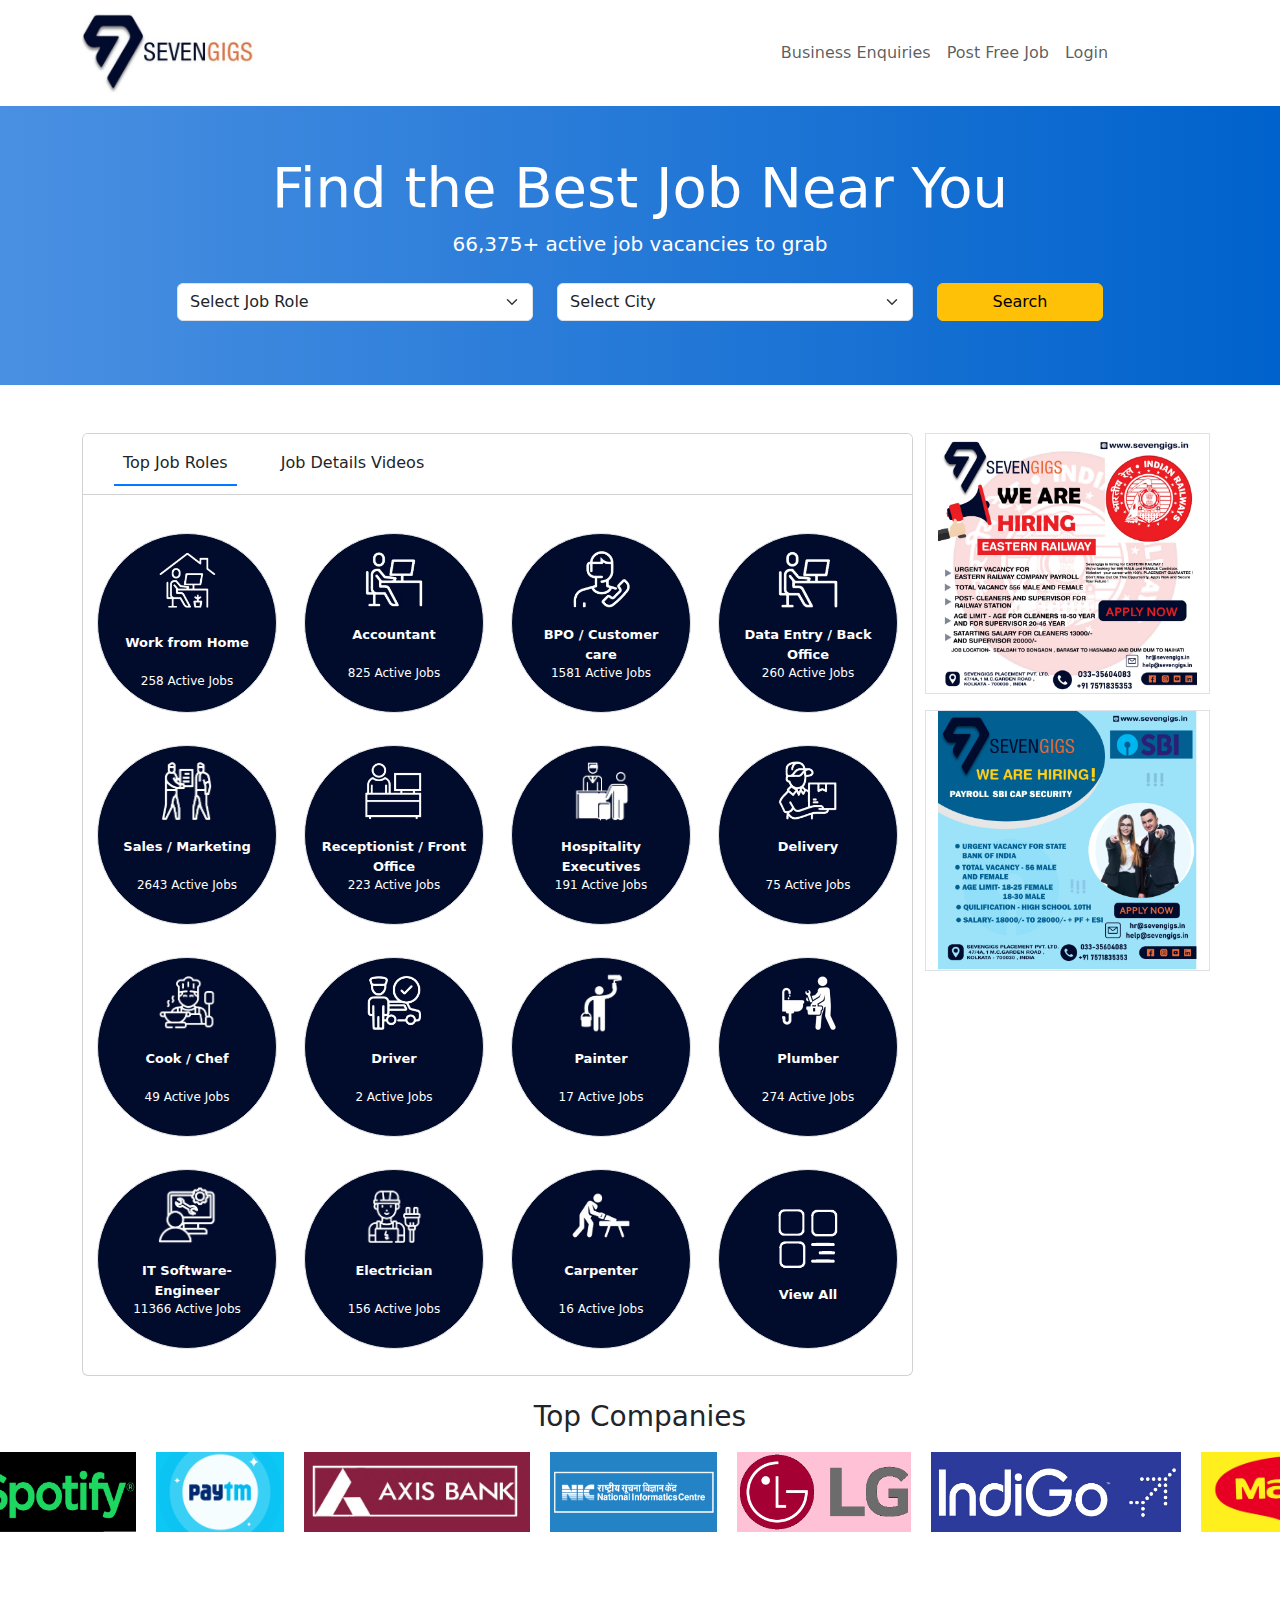
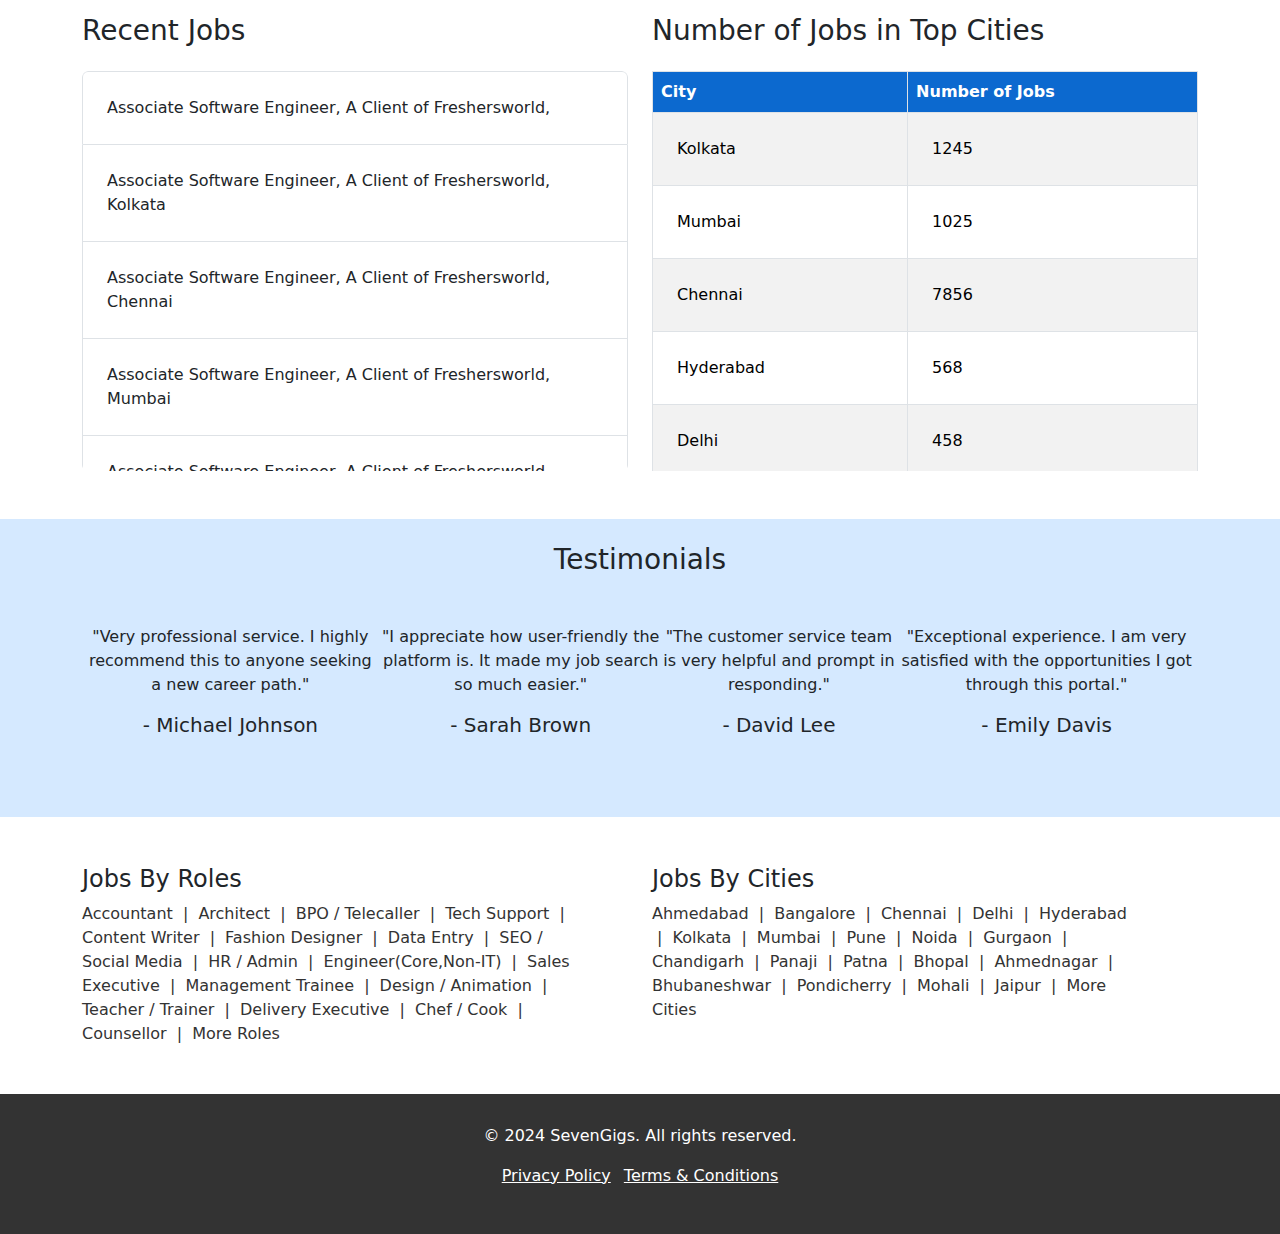
==== commit 5c84feef: "Add files via upload" ====
--- a/index.html
+++ b/index.html
@@ -8,150 +8,7 @@
 
     <link rel="stylesheet" type="text/css" href="https://cdnjs.cloudflare.com/ajax/libs/slick-carousel/1.8.1/slick.min.css"/>
     <link rel="stylesheet" type="text/css" href="https://cdnjs.cloudflare.com/ajax/libs/slick-carousel/1.8.1/slick-theme.min.css"/>
-    
-
-    <style>
-        /* Custom styles */
-        .hero-section {
-            background: linear-gradient(90deg, #4a90e2, #0062cc);
-            padding: 50px 0;
-            color: white;
-            text-align: center;
-        }
-        
-        .company-logos img {
-            max-width: 250px;
-            max-height: 80px;
-            margin: 10px;
-        }
-        .testimonials {
-            background: #f9f9f9;
-            padding: 50px 0;
-        }
-        .footer {
-            background: #333;
-            color: white;
-            padding: 30px 0;
-        }
-
-        .job-role-div {
-            text-align: center;
-            border: 1px solid #E8E8E8;
-            /* border-radius: 6px; */
-            padding: 15px;
-            margin: 10px;
-            transition: transform 0.3s ease-in-out, box-shadow 0.3s ease-in-out;
-            background-color: #010c2c; /* Ensure a consistent background */
-            cursor: pointer; 
-            margin-top: 22px;
-            border-radius:50%;
-            height: 180px;
-            width: 180px;
-
-            
-        }
-
-        .job-role-div:hover {
-            transform: scale(1.05);
-            box-shadow: 0 4px 8px rgba(0, 0, 0, 0.1); /* Subtle shadow on hover */
-        }
-
-        .job-role-title {            
-            font-weight: 700;
-            text-align: center;
-            padding-top: 16px;
-            font-size: 13px;
-            color: #ffffff;
-            height: 40px;
-        }
-
-        .job-role-count{
-            text-align: center;
-            padding-top: 15px;
-            font-size: 12px;
-            color: #ffffff;
-        }
-
-        .img-60 {
-            width: 60px;
-            height: 60px;
-            object-fit: contain; /* Make sure the images are correctly sized */
-        }
-
-        @media (max-width: 767.98px) { /* Mobile responsiveness */
-            .job-role-div {
-                margin: 5px;
-                padding: 10px;
-            }
-            .job-role-title {
-                font-size: 14px;
-            }
-        }
-
-
-        .tabs {
-            cursor: pointer;
-            margin: 0 15px;
-            padding: 9px;
-            display: inline-block;
-        }
-
-        .active-tab {
-            border-bottom: 2px solid #007bff;
-        }
-
-        .boxContent {
-            height: 400px; /* Fixed height for both sections */
-        }
-
-        .boxContent a{
-            padding: 24px;
-        }
-
-        .list-group {
-            max-height: 100%;
-            overflow-y: auto; /* Enable vertical scrolling */
-        }
-        .tableView {
-            max-height: 100%;
-            overflow-y: auto; /* Fixed table without scrolling */
-        }
-        
-
-        .tableView table tr th{
-            background: #0c69cf;
-            color: white;
-        }
-
-        .tableView table tr td{
-            padding: 24px;
-        }
-
-
-        .testimonials{
-            background-color: #d5e9ff;
-        }
-
-        .jobSection .jobType{
-            margin: 0;    
-            padding: 0;
-            width: 90%;
-        }
-
-        .jobSection .jobType a{
-            text-decoration: none;
-            color:#333;
-        }
-        .jobSection .jobType a span{            
-            padding: 0 5px;
-        }
-        
-        
-    
-
-
-       
-    </style>
+    <link href="css/style.css" rel="stylesheet">
 </head>
 <body>
 
@@ -160,7 +17,7 @@
 
 <nav class="navbar navbar-expand-lg navbar-light">
     <div class="container">
-        <a class="navbar-brand" href="#">
+        <a class="navbar-brand" href="index.html">
             <img src="./img/logo.jpg" style="max-width: 300px; max-height: 80px;" alt="Logo">
         </a>
         <button class="navbar-toggler" type="button" id="navbar-toggler">
@@ -233,96 +90,96 @@
                     <div id="jobRoles" class="tab-content">
                         <div class="row d-flex justify-content-between">
                             <!-- Job Role Box 1 -->
-                            <a href="/accountant-jobs" class="col-md-2 d-flex flex-column align-items-center text-decoration-none job-role-div">
+                            <a href="job-category.html" class="col-md-2 d-flex flex-column align-items-center text-decoration-none job-role-div">
                                 <img alt="Accountant" class="img-60" src="./img/workfromhome.png">
                                 <div class="job-role-title mt-2">Work from Home</div>
                                 <div class="job-role-count">258 Active Jobs</div>
                             </a>
     
-                            <a href="/accountant-jobs" class="col-md-2 d-flex flex-column align-items-center text-decoration-none job-role-div">
+                            <a href="job-category.html" class="col-md-2 d-flex flex-column align-items-center text-decoration-none job-role-div">
                                 <img alt="Accountant" class="center img-60" src="./img/Accountant.png">
                                 <div class="center job-role-title">Accountant</div>
                                 <div class="center job-role-count">825 Active Jobs</div>
                             </a>
                             
-                            <a href="/accountant-jobs" class="col-md-2 d-flex flex-column align-items-center text-decoration-none job-role-div">
+                            <a href="job-category.html" class="col-md-2 d-flex flex-column align-items-center text-decoration-none job-role-div">
                                 <img alt="BPO / Customer care" class="center img-60" src="./img/BPO_Telecallers.png">
                                 <div class="center job-role-title">BPO / Customer care</div>
                                 <div class="center job-role-count">1581 Active Jobs</div>
                             </a>
                             
-                            <a href="/accountant-jobs" class="col-md-2 d-flex flex-column align-items-center text-decoration-none job-role-div">
+                            <a href="job-category.html" class="col-md-2 d-flex flex-column align-items-center text-decoration-none job-role-div">
                                 <img alt="Data Entry / Back Office" class="center img-60" src="./img/Data_entry_Back_office.png">
                                 <div class="center job-role-title">Data Entry / Back Office</div>
                                 <div class="center job-role-count">260 Active Jobs</div>
                             </a>
                             
-                            <a href="/accountant-jobs" class="col-md-2 d-flex flex-column align-items-center text-decoration-none job-role-div">
+                            <a href="job-category.html" class="col-md-2 d-flex flex-column align-items-center text-decoration-none job-role-div">
                                 <img alt="Sales / Marketing" class="center img-60" src="./img/Sales.png">
                                 <div class="center job-role-title">Sales / Marketing</div>
                                 <div class="center job-role-count">2643 Active Jobs</div>
                             </a>
                             
-                            <a href="/accountant-jobs" class="col-md-2 d-flex flex-column align-items-center text-decoration-none job-role-div">
+                            <a href="job-category.html" class="col-md-2 d-flex flex-column align-items-center text-decoration-none job-role-div">
                                 <img alt="Receptionist / Front Office" class="center img-60" src="./img/Receptionist_Front_office.png">
                                 <div class="center job-role-title">Receptionist / Front Office</div>
                                 <div class="center job-role-count">223 Active Jobs</div>
                             </a>
-                            <a href="/accountant-jobs" class="col-md-2 d-flex flex-column align-items-center text-decoration-none job-role-div">
+                            <a href="job-category.html" class="col-md-2 d-flex flex-column align-items-center text-decoration-none job-role-div">
                                 <img alt="Hospitality Executives" class="center img-60" src="./img/Hospitality_Executives.png">
                                 <div class="center job-role-title">Hospitality Executives</div>
                                 <div class="center job-role-count">191 Active Jobs</div>
                             </a>
                             
-                            <a href="/accountant-jobs" class="col-md-2 d-flex flex-column align-items-center text-decoration-none job-role-div">
+                            <a href="job-category.html" class="col-md-2 d-flex flex-column align-items-center text-decoration-none job-role-div">
                                 <img alt="Delivery" class="center img-60" src="./img/Delivery_boy.png">
                                 <div class="center job-role-title">Delivery</div>
                                 <div class="center job-role-count">75 Active Jobs</div>
                             </a>
                             
-                            <a href="/accountant-jobs" class="col-md-2 d-flex flex-column align-items-center text-decoration-none job-role-div">
+                            <a href="job-category.html" class="col-md-2 d-flex flex-column align-items-center text-decoration-none job-role-div">
                                 <img alt="Cook / Chef" class="center img-60" src="./img/Cook.png">
                                 <div class="center job-role-title">Cook / Chef</div>
                                 <div class="center job-role-count">49 Active Jobs</div>
                             </a>
                             
-                            <a href="/accountant-jobs" class="col-md-2 d-flex flex-column align-items-center text-decoration-none job-role-div">
+                            <a href="job-category.html" class="col-md-2 d-flex flex-column align-items-center text-decoration-none job-role-div">
                                 <img alt="Driver" class="center img-60" src="./img/Driver.png">
                                 <div class="center job-role-title">Driver</div>
                                 <div class="center job-role-count">2 Active Jobs</div>
                             </a>
                             
-                            <a href="/accountant-jobs" class="col-md-2 d-flex flex-column align-items-center text-decoration-none job-role-div">
+                            <a href="job-category.html" class="col-md-2 d-flex flex-column align-items-center text-decoration-none job-role-div">
                                 <img alt="Painter" class="center img-60" src="./img/Painter.png">
                                 <div class="center job-role-title">Painter</div>
                                 <div class="center job-role-count">17 Active Jobs</div>
                             </a>
                             
-                            <a href="/accountant-jobs" class="col-md-2 d-flex flex-column align-items-center text-decoration-none job-role-div">
+                            <a href="job-category.html" class="col-md-2 d-flex flex-column align-items-center text-decoration-none job-role-div">
                                 <img alt="Plumber" class="center img-60" src="./img/Plumber.png">
                                 <div class="center job-role-title">Plumber</div>
                                 <div class="center job-role-count">274 Active Jobs</div>
                             </a>
                             
-                            <a href="/accountant-jobs" class="col-md-2 d-flex flex-column align-items-center text-decoration-none job-role-div">
+                            <a href="job-category.html" class="col-md-2 d-flex flex-column align-items-center text-decoration-none job-role-div">
                                 <img alt="IT Software-Engineer" class="center img-60" src="./img/IT-Software.png">
                                 <div class="center job-role-title">IT Software-Engineer</div>
                                 <div class="center job-role-count">11366 Active Jobs</div>
                             </a>
                             
-                            <a href="/accountant-jobs" class="col-md-2 d-flex flex-column align-items-center text-decoration-none job-role-div">
+                            <a href="job-category.html" class="col-md-2 d-flex flex-column align-items-center text-decoration-none job-role-div">
                                 <img  alt="Electrician" class="center img-60" src="./img/Electrician.png">
                                 <div class="center job-role-title">Electrician</div>
                                 <div class="center job-role-count">156 Active Jobs</div>
                             </a>
 
-                            <a href="/accountant-jobs" class="col-md-2 d-flex flex-column align-items-center text-decoration-none job-role-div">
+                            <a href="job-category.html" class="col-md-2 d-flex flex-column align-items-center text-decoration-none job-role-div">
                                 <img  alt="Carpenter" class="center img-60" src="./img/Carpenter.png">
                                 <div class="center job-role-title">Carpenter</div>
                                 <div class="center job-role-count">16 Active Jobs</div>
                             </a>
 
-                            <a href="/accountant-jobs" class="col-md-2 d-flex flex-column align-items-center text-decoration-none job-role-div">                                
+                            <a href="job-category.html" class="col-md-2 d-flex flex-column align-items-center text-decoration-none job-role-div">                                
                                 <img alt="view_all" class="center img-60 mt-4" src="./img/view_all.png">
                                 <div class="center job-role-title">View All</div>
                             </a>
@@ -332,19 +189,19 @@
                     <div id="videos" class="tab-content d-none">
                         <div class="row d-flex justify-content-between">
                             <!-- Video Box 1 -->
-                            <a href="/accountant-jobs" class="col-md-2 d-flex flex-column align-items-center text-decoration-none job-role-div">
+                            <a href="job-category.html" class="col-md-2 d-flex flex-column align-items-center text-decoration-none job-role-div">
                                 <img alt="Accountant" class="img-60" src="./img/Accountant.svg">
                                 <div class="job-role-title mt-2">Accountant video</div>
                                 <div class="job-role-count">825 Active Jobs</div>
                             </a>
 
-                            <a href="/accountant-jobs" class="col-md-2 d-flex flex-column align-items-center text-decoration-none job-role-div">
+                            <a href="job-category.html" class="col-md-2 d-flex flex-column align-items-center text-decoration-none job-role-div">
                                 <img alt="Accountant" class="img-60" src="./img/Accountant.svg">
                                 <div class="job-role-title mt-2">Accountant video</div>
                                 <div class="job-role-count">825 Active Jobs</div>
                             </a>
 
-                            <a href="/accountant-jobs" class="col-md-2 d-flex flex-column align-items-center text-decoration-none job-role-div">
+                            <a href="job-category.html" class="col-md-2 d-flex flex-column align-items-center text-decoration-none job-role-div">
                                 <img alt="Accountant" class="img-60" src="./img/Accountant.svg">
                                 <div class="job-role-title mt-2">Accountant video</div>
                                 <div class="job-role-count">825 Active Jobs</div>
@@ -582,7 +439,7 @@
 <!-- Footer -->
 <footer class="footer text-center">
     <div class="container">
-        <p>© 2024 JobPortal. All rights reserved.</p>
+        <p>© 2024 SevenGigs. All rights reserved.</p>
         <ul class="list-inline">
             <li class="list-inline-item"><a href="#" class="text-white">Privacy Policy</a></li>
             <li class="list-inline-item"><a href="#" class="text-white">Terms & Conditions</a></li>
--- a/css/style.css
+++ b/css/style.css
@@ -0,0 +1,133 @@
+.hero-section {
+    background: linear-gradient(90deg, #4a90e2, #0062cc);
+    padding: 50px 0;
+    color: white;
+    text-align: center;
+}
+
+.company-logos img {
+    max-width: 250px;
+    max-height: 80px;
+    margin: 10px;
+}
+.testimonials {
+    background: #f9f9f9;
+    padding: 50px 0;
+}
+.footer {
+    background: #333;
+    color: white;
+    padding: 30px 0;
+}
+
+.job-role-div {
+    text-align: center;
+    border: 1px solid #E8E8E8;
+    /* border-radius: 6px; */
+    padding: 15px;
+    margin: 10px;
+    transition: transform 0.3s ease-in-out, box-shadow 0.3s ease-in-out;
+    background-color: #010c2c; /* Ensure a consistent background */
+    cursor: pointer; 
+    margin-top: 22px;
+    border-radius:50%;
+    height: 180px;
+    width: 180px;
+
+    
+}
+
+.job-role-div:hover {
+    transform: scale(1.05);
+    box-shadow: 0 4px 8px rgba(0, 0, 0, 0.1); /* Subtle shadow on hover */
+}
+
+.job-role-title {            
+    font-weight: 700;
+    text-align: center;
+    padding-top: 16px;
+    font-size: 13px;
+    color: #ffffff;
+    height: 40px;
+}
+
+.job-role-count{
+    text-align: center;
+    padding-top: 15px;
+    font-size: 12px;
+    color: #ffffff;
+}
+
+.img-60 {
+    width: 60px;
+    height: 60px;
+    object-fit: contain; /* Make sure the images are correctly sized */
+}
+
+@media (max-width: 767.98px) { /* Mobile responsiveness */
+    .job-role-div {
+        margin: 5px;
+        padding: 10px;
+    }
+    .job-role-title {
+        font-size: 14px;
+    }
+}
+
+
+.tabs {
+    cursor: pointer;
+    margin: 0 15px;
+    padding: 9px;
+    display: inline-block;
+}
+
+.active-tab {
+    border-bottom: 2px solid #007bff;
+}
+
+.boxContent {
+    height: 400px; /* Fixed height for both sections */
+}
+
+.boxContent a{
+    padding: 24px;
+}
+
+.list-group {
+    max-height: 100%;
+    overflow-y: auto; /* Enable vertical scrolling */
+}
+.tableView {
+    max-height: 100%;
+    overflow-y: auto; /* Fixed table without scrolling */
+}
+
+
+.tableView table tr th{
+    background: #0c69cf;
+    color: white;
+}
+
+.tableView table tr td{
+    padding: 24px;
+}
+
+
+.testimonials{
+    background-color: #d5e9ff;
+}
+
+.jobSection .jobType{
+    margin: 0;    
+    padding: 0;
+    width: 90%;
+}
+
+.jobSection .jobType a{
+    text-decoration: none;
+    color:#333;
+}
+.jobSection .jobType a span{            
+    padding: 0 5px;
+}
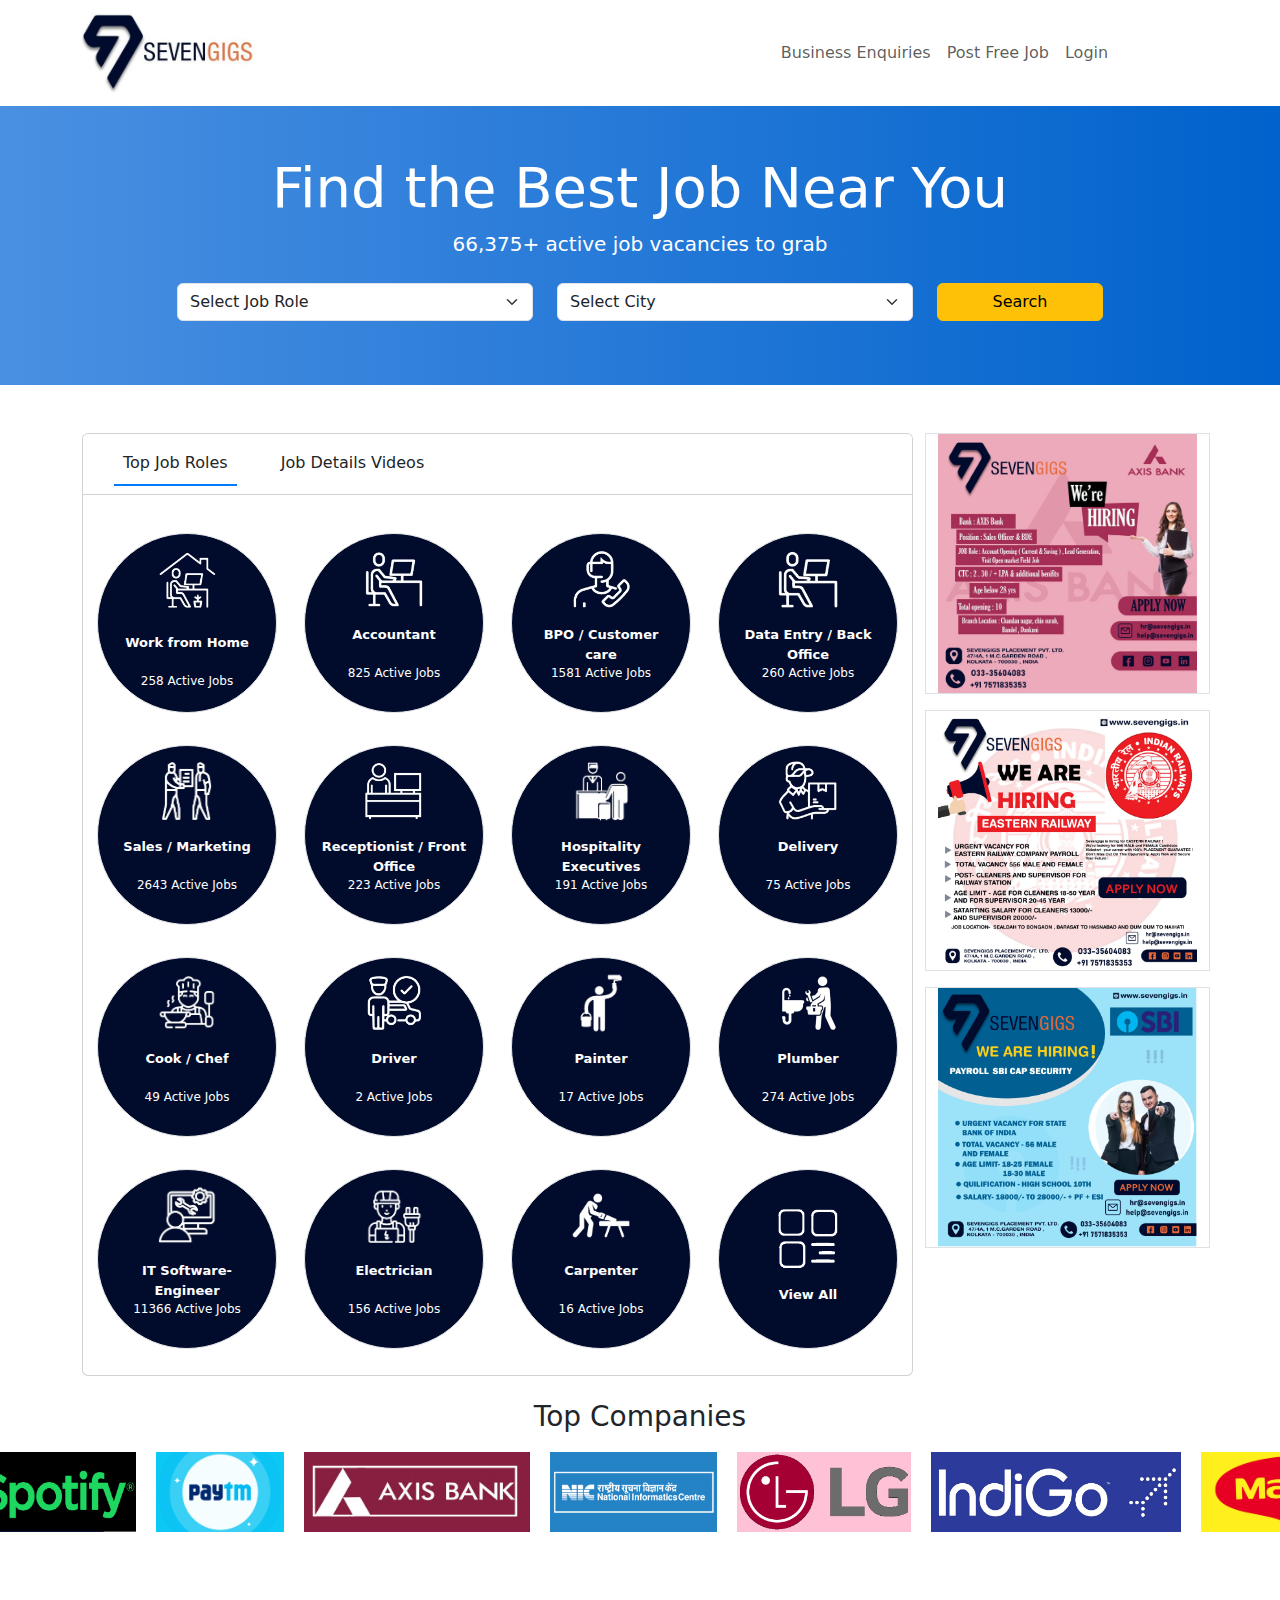
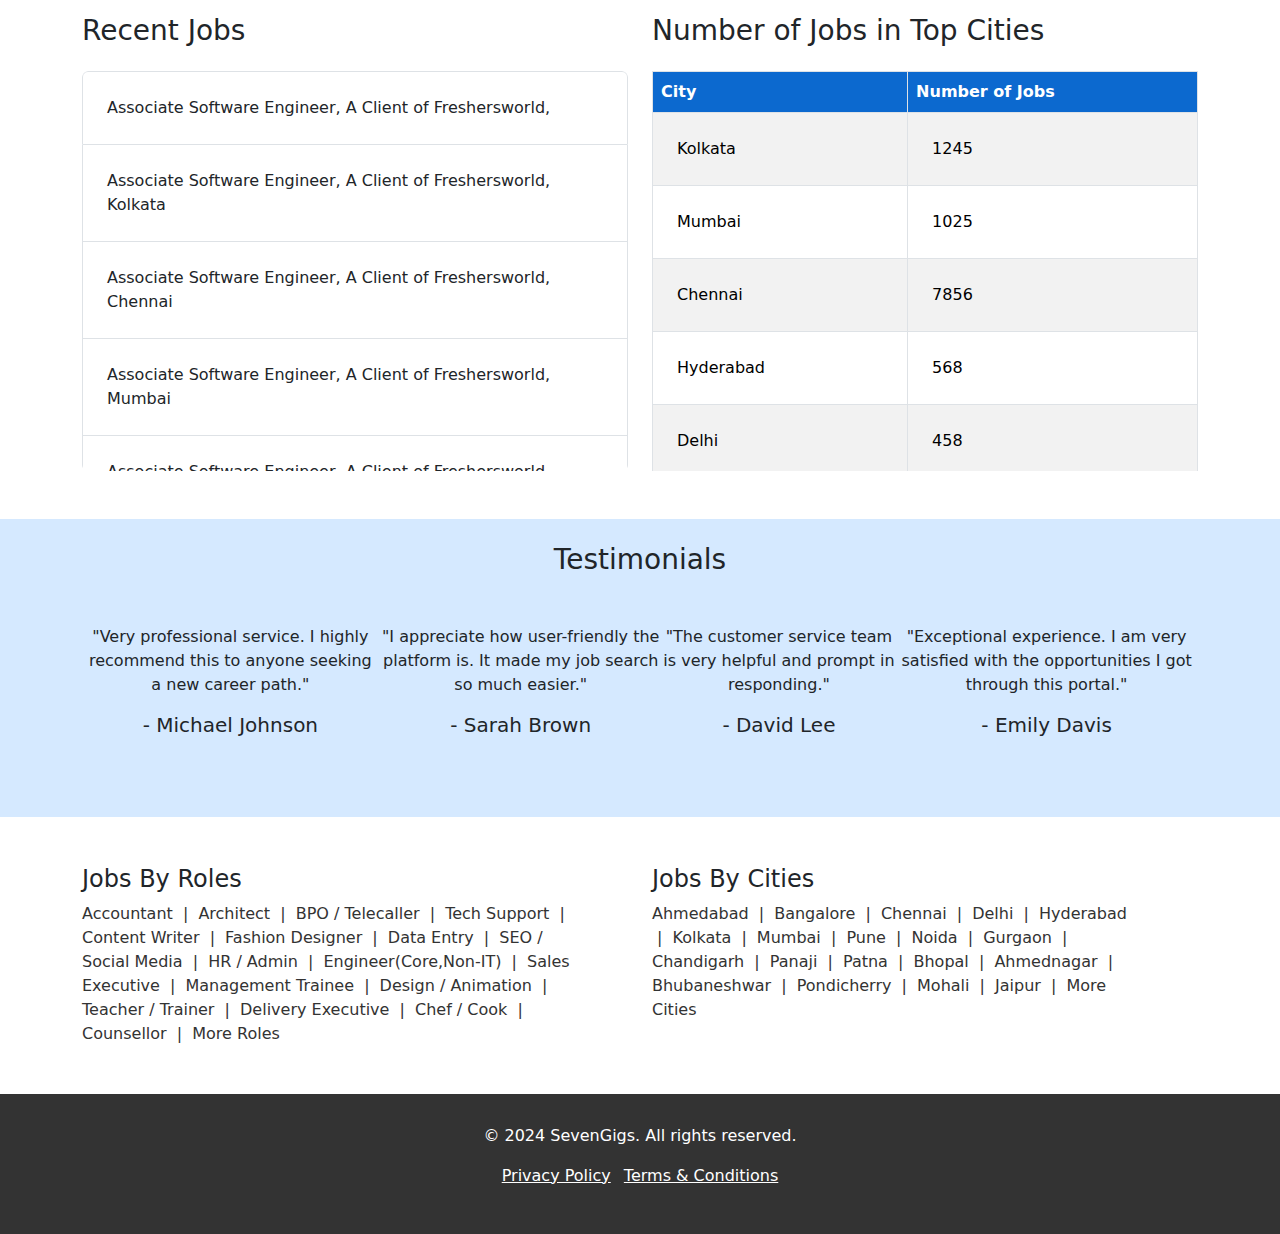
==== commit f66392c7: "Add files via upload" ====
--- a/index.html
+++ b/index.html
@@ -217,6 +217,9 @@
         <div class="col-md-3">
             <div class="d-flex flex-column align-items-center">            
                 <div class="row">
+                    <div class="image1 d-flex justify-content-center mb-3 border">
+                        <img src="./img/job_poster_3.jpeg" alt="Image 1" class="img-fluid">
+                    </div>
                     <div class="image1 d-flex justify-content-center mb-3 border">
                         <img src="./img/job_poster_1.jpeg" alt="Image 1" class="img-fluid">
                     </div>
